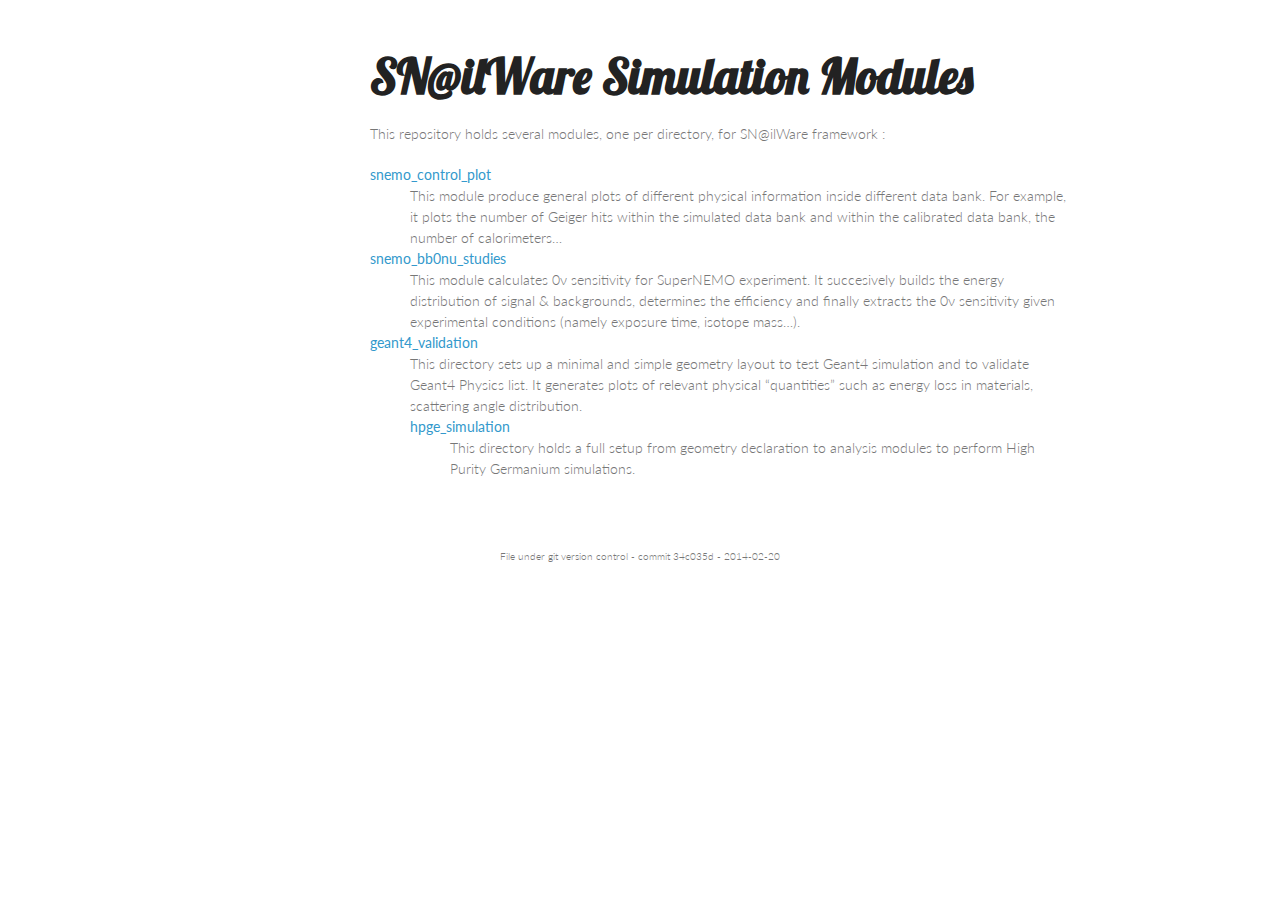
==== index.html @ 5d21d54e "adding html doc" ====
<?xml version="1.0" encoding="utf-8"?>
<!DOCTYPE html PUBLIC "-//W3C//DTD XHTML 1.0 Strict//EN"
"http://www.w3.org/TR/xhtml1/DTD/xhtml1-strict.dtd">
<html xmlns="http://www.w3.org/1999/xhtml" lang="en" xml:lang="en">
<head>
<title>SN@ilWare Simulation Modules</title>
<meta  http-equiv="Content-Type" content="text/html;charset=utf-8" />
<meta  name="generator" content="Org-mode" />
<meta  name="author" content="Xavier Garrido" />
<link rel="stylesheet" href="css/styles.css">
               <link rel="stylesheet" href="css/org-pygments.css">
<script type="text/javascript">
/*
@licstart  The following is the entire license notice for the
JavaScript code in this tag.

Copyright (C) 2012-2013 Free Software Foundation, Inc.

The JavaScript code in this tag is free software: you can
redistribute it and/or modify it under the terms of the GNU
General Public License (GNU GPL) as published by the Free Software
Foundation, either version 3 of the License, or (at your option)
any later version.  The code is distributed WITHOUT ANY WARRANTY;
without even the implied warranty of MERCHANTABILITY or FITNESS
FOR A PARTICULAR PURPOSE.  See the GNU GPL for more details.

As additional permission under GNU GPL version 3 section 7, you
may distribute non-source (e.g., minimized or compacted) forms of
that code without the copy of the GNU GPL normally required by
section 4, provided you include this license notice and a URL
through which recipients can access the Corresponding Source.


@licend  The above is the entire license notice
for the JavaScript code in this tag.
*/
<!--/*--><![CDATA[/*><!--*/
 function CodeHighlightOn(elem, id)
 {
   var target = document.getElementById(id);
   if(null != target) {
     elem.cacheClassElem = elem.className;
     elem.cacheClassTarget = target.className;
     target.className = "code-highlighted";
     elem.className   = "code-highlighted";
   }
 }
 function CodeHighlightOff(elem, id)
 {
   var target = document.getElementById(id);
   if(elem.cacheClassElem)
     elem.className = elem.cacheClassElem;
   if(elem.cacheClassTarget)
     target.className = elem.cacheClassTarget;
 }
/*]]>*///-->
</script>
</head>
<body>
<div id="content">
<h1 class="title">SN@ilWare Simulation Modules</h1>
<p>
This repository holds several modules, one per directory, for SN@ilWare
framework :
</p>

<dl class="org-dl">
<dt> <a href="./snemo_control_plot/README.html">snemo_control_plot</a> </dt><dd>This module produce general plots of different
physical information inside different data bank. For example, it plots the
number of Geiger hits within the simulated data bank and within the
calibrated data bank, the number of calorimeters&#x2026;
</dd>
<dt> <a href="./snemo_bb0nu_studies/README.html">snemo_bb0nu_studies</a> </dt><dd>This module calculates 0&nu; sensitivity for SuperNEMO
experiment. It succesively builds the energy distribution of signal &amp;
backgrounds, determines the efficiency and finally extracts the 0&nu;
sensitivity given experimental conditions (namely exposure time, isotope
mass&#x2026;).
</dd>
<dt> <a href="./geant4_validation/README.html">geant4_validation</a> </dt><dd>This directory sets up a minimal and simple geometry
layout to test Geant4 simulation and to validate Geant4 Physics list. It
generates plots of relevant physical &ldquo;quantities&rdquo; such as energy loss in
materials, scattering angle distribution.
<dl class="org-dl">
<dt> <a href="./hpge_simulation/README.html">hpge_simulation</a> </dt><dd>This directory holds a full setup from geometry declaration
to analysis modules to perform High Purity Germanium simulations.
</dd>
</dl>
</dd>
</dl>
</div>
<div id="postamble" class="status">
File under git version control - commit 34c035d - 2014-02-20
</div>
</body>
</html>
---- css/styles.css ----
@import url(https://fonts.googleapis.com/css?family=Lato:300italic,700italic,300,700);
@import url(https://fonts.googleapis.com/css?family=Inconsolata);
@import url(https://fonts.googleapis.com/css?family=Lobster);

body {
    width:860px;
    margin:0 auto;
    padding:50px;
    font:14px/1.5 Lato, "Helvetica Neue", Helvetica, Arial, sans-serif;
    color:#777;
    font-weight:300;
}

h1, h2, h3, h4, h5, h6 {
    color:#222;
    margin:0 0 20px;
}

h1, h2, h3 {
    line-height:1.1;
}

h1 {
    font-family:Lobster;
    font-size: 48px;
}

h2 {
    color:#393939;
}

h3, h4, h5, h6 {
    color:#494949;
}

h4, h5, h6 {
    font-style: italic;
}

a {
    color:#39c;
    font-weight:400;
    text-decoration:none;
}

a:hover {
    color:#069;
}

a small {
    font-size:11px;
    color:#777;
    margin-top:-0.6em;
    display:block;
}

a:hover small {
    color:#777;
}

p, ul, ol, table, pre, dl {
    margin:0 0 20px;
}

blockquote {
    border-left:1px solid #e5e5e5;
    margin:0;
    padding:0 0 0 20px;
    font-style:italic;
}

code, pre {
    font-family:Inconsolata, Monaco, Bitstream Vera Sans Mono, Lucida Console, Terminal;
    color:#777;
    font-size:12px;
}

pre {
    padding:8px 15px;
    background: #f8f8f8;
    border-radius:5px;
    border:1px solid #e5e5e5;
    overflow-x: auto;
}

table {
    width:80%;
    border-collapse:collapse;
    margin-left:auto;
    margin-right:auto;
}

th, td {
    text-align:left;
    padding:5px 10px;
    border-bottom:1px solid #e5e5e5;
}

dt {
    color:#444;
    font-weight:700;
}

th {
    color:#444;
}

img {
    max-width:100%;
}

#content {
    width:700px;
    float:right;
    padding-bottom:50px;
/* border:1px solid #e5e5e5; */
/* border-width:1px 0; */
/* padding:20px 0; */
/* margin:0 0 20px; */
}

strong {
    color:#222;
    font-weight:700;
}
small {
    font-size:11px;
}

hr {
    border:0;
    background:#e5e5e5;
    height:1px;
    margin:0 0 20px;
}

.footpara {
    display: inline;
}

.scrollbar-container {
    position: absolute;
    top: 0; bottom: 0; left: 0; right: 0;
    margin: 20px;

    border: 4px solid rgba(0, 0, 0, 0.2);
    overflow: auto;
    background-color: whiteSmoke;
}
.scrollbar-container .inner {
    height: 2011px;
    width: 1985px;
    padding: 1em;
    background-color: white;
    font-family: sans-serif;
}
::-webkit-scrollbar {
    background: transparent;
}
::-webkit-scrollbar-thumb {
    background-color: rgba(0, 0, 0, 0.2);
    border: solid whiteSmoke 4px;
    border-radius:15px;
}
::-webkit-scrollbar-thumb:hover {
    background-color: rgba(0, 0, 0, 0.3);
}

header {
    width:270px;
    float:left;
    position:fixed;
}

header ul {
    list-style:none;
    height:40px;

    padding:0;

    background: #eee;
    background: -moz-linear-gradient(top, #f8f8f8 0%, #dddddd 100%);
    background: -webkit-gradient(linear, left top, left bottom, color-stop(0%,#f8f8f8), color-stop(100%,#dddddd));
    background: -webkit-linear-gradient(top, #f8f8f8 0%,#dddddd 100%);
    background: -o-linear-gradient(top, #f8f8f8 0%,#dddddd 100%);
    background: -ms-linear-gradient(top, #f8f8f8 0%,#dddddd 100%);
    background: linear-gradient(top, #f8f8f8 0%,#dddddd 100%);

    border-radius:5px;
    border:1px solid #d2d2d2;
    box-shadow:inset #fff 0 1px 0, inset rgba(0,0,0,0.03) 0 -1px 0;
    width:270px;
}

header li {
    width:89px;
    float:left;
    border-right:1px solid #d2d2d2;
    height:40px;
}

header li:first-child a {
    border-radius:5px 0 0 5px;
}

header li:last-child a {
    border-radius:0 5px 5px 0;
}

header ul a {
    line-height:1;
    font-size:11px;
    color:#999;
    display:block;
    text-align:center;
    padding-top:6px;
    height:34px;
}

header ul a:hover {
    color:#999;
    background: -moz-linear-gradient(top, #fff 0%, #ddd 100%);
    background: -webkit-gradient(linear, left top, left bottom, color-stop(0%,#fff), color-stop(100%,#ddd));
    background: -webkit-linear-gradient(top, #fff 0%,#ddd 100%);
    background: -o-linear-gradient(top, #fff 0%,#ddd 100%);
    background: -ms-linear-gradient(top, #fff 0%,#ddd 100%);
    background: linear-gradient(top, #fff 0%,#ddd 100%);
}

header ul a:active {
    -webkit-box-shadow: inset 0px 2px 2px 0px #ddd;
    -moz-box-shadow: inset 0px 2px 2px 0px #ddd;
    box-shadow: inset 0px 2px 2px 0px #ddd;
}

header ul li + li {
    width:88px;
    border-left:1px solid #fff;
}

header ul li + li + li {
    border-right:none;
    width:89px;
}

header ul a strong {
    font-size:14px;
    display:block;
    color:#222;
}

footer {
    width:270px;
    float:left;
    position:fixed;
    bottom:50px;
}

#preamble {
    /* font-size:1.1em; */
    text-transform:uppercase;
    float:left;
    margin-left:-6em;
    width:15em;
    text-align:right;
    position:fixed;
}

#preamble a {
    display:block;
    padding:0.2em 1em;
    color:#39c;
}

#preamble a:hover {
    background-color:#39c;
    text-decoration:none;
    color:#f9f9f9;
    -webkit-transition:color .2s linear;
}

#postamble {
    clear: both;
    text-align: center;
    font-size:10px;
}

@media print, screen and (max-width: 960px) {

    body {
        width:auto;
        margin:0;
    }

    header, content, footer {
        float:none;
        position:static;
        width:auto;
    }

    header {
        padding-right:320px;
    }

    header a small {
        display:inline;
    }

    header ul {
        position:absolute;
        right:50px;
        top:52px;
    }
}

@media print, screen and (max-width: 720px) {
    body {
        word-wrap:break-word;
    }

    header {
        padding:0;
    }

    header ul, header p.view {
        position:static;
    }

    pre, code {
        word-wrap:normal;
    }
}

@media print, screen and (max-width: 480px) {
    body {
        padding:15px;
    }

    header ul {
        display:none;
    }
}

@media print {
    body {
        padding:0.4in;
        font-size:12pt;
        color:#444;
    }
}
---- css/org-pygments.css ----
.org-string,
.org-type {
    color: #DEB542;
}

.org-builtin,
.org-variable-name,
.org-constant,
.org-function-name {
    color: #69B7F0;
}

.org-comment,
.org-comment-delimiter,
.org-doc {
    color: #93a1a1;
}

.org-keyword {
    color: #D33682;
}

pre {
    color: #777777;
}
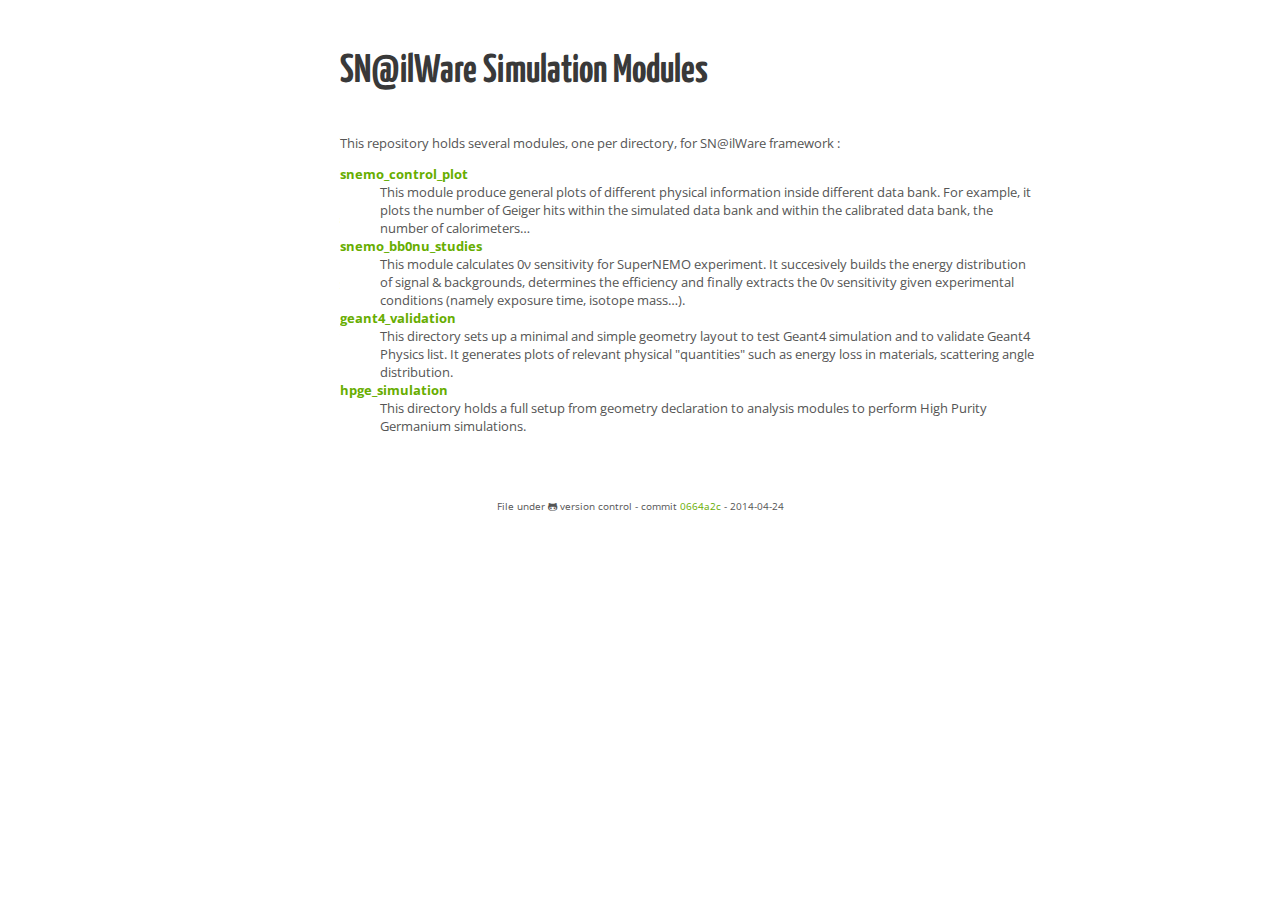
==== commit 84bf1a2b: "update doc" ====
--- a/index.html
+++ b/index.html
@@ -7,8 +7,9 @@
 <meta  http-equiv="Content-Type" content="text/html;charset=utf-8" />
 <meta  name="generator" content="Org-mode" />
 <meta  name="author" content="Xavier Garrido" />
-<link rel="stylesheet" href="css/styles.css">
-               <link rel="stylesheet" href="css/org-pygments.css">
+<link rel="stylesheet" href="css/styles.css" />
+               <link rel="stylesheet" href="css/org-pygments.css" />
+               <link rel="stylesheet" href="//netdna.bootstrapcdn.com/font-awesome/4.0.3/css/font-awesome.css" />
 <script type="text/javascript">
 /*
 @licstart  The following is the entire license notice for the
@@ -54,9 +55,28 @@
      target.className = elem.cacheClassTarget;
  }
 /*]]>*///-->
-</script>
+</script><script type="text/javascript">
+  function displayTOC() {
+      var first = document.getElementById("text-table-of-contents").innerHTML;
+      if (first != "") {
+          var maincontent = '<a class="button"><i class="fa fa-list"></i></a>'
+          maincontent += "<div>" + first + "</div>";
+          document.getElementById("toc").innerHTML = maincontent;
+      } else {
+          document.getElementById("toc").style.display = "none";
+      }
+     }
+  function randomLinkColor() {
+      var colors = ['#ff0000', '#00ff00', '#0000ff'];
+      var random_color = colors[Math.floor(Math.random() * colors.length)];
+      var elements = document.querySelectorAll('a');
+      [].slice.call(elements).forEach(function(elem) {
+          //elem.style.color = random_color;
+      });
+  }
+  </script>
 </head>
-<body>
+<body onload="displayTOC();randomLinkColor();"><div id="toc"></div>
 <div id="content">
 <h1 class="title">SN@ilWare Simulation Modules</h1>
 <p>
@@ -65,31 +85,29 @@
 </p>
 
 <dl class="org-dl">
-<dt> <a href="./snemo_control_plot/README.html">snemo_control_plot</a> </dt><dd>This module produce general plots of different
+<dt><a href="./snemo_control_plot/README.html">snemo_control_plot</a></dt><dd>This module produce general plots of different
 physical information inside different data bank. For example, it plots the
 number of Geiger hits within the simulated data bank and within the
 calibrated data bank, the number of calorimeters&#x2026;
 </dd>
-<dt> <a href="./snemo_bb0nu_studies/README.html">snemo_bb0nu_studies</a> </dt><dd>This module calculates 0&nu; sensitivity for SuperNEMO
+<dt><a href="./snemo_bb0nu_studies/README.html">snemo_bb0nu_studies</a></dt><dd>This module calculates 0&nu; sensitivity for SuperNEMO
 experiment. It succesively builds the energy distribution of signal &amp;
 backgrounds, determines the efficiency and finally extracts the 0&nu;
 sensitivity given experimental conditions (namely exposure time, isotope
 mass&#x2026;).
 </dd>
-<dt> <a href="./geant4_validation/README.html">geant4_validation</a> </dt><dd>This directory sets up a minimal and simple geometry
+<dt><a href="./geant4_validation/README.html">geant4_validation</a></dt><dd>This directory sets up a minimal and simple geometry
 layout to test Geant4 simulation and to validate Geant4 Physics list. It
-generates plots of relevant physical &ldquo;quantities&rdquo; such as energy loss in
+generates plots of relevant physical "quantities" such as energy loss in
 materials, scattering angle distribution.
-<dl class="org-dl">
-<dt> <a href="./hpge_simulation/README.html">hpge_simulation</a> </dt><dd>This directory holds a full setup from geometry declaration
+</dd>
+<dt><a href="./hpge_simulation/README.html">hpge_simulation</a></dt><dd>This directory holds a full setup from geometry declaration
 to analysis modules to perform High Purity Germanium simulations.
-</dd>
-</dl>
 </dd>
 </dl>
 </div>
 <div id="postamble" class="status">
-File under git version control - commit 34c035d - 2014-02-20
+File under <i class="fa fa-github-alt"></i> version control - commit <a href="https://github.com/xgarrido/snemo_simulation_modules/commit/0664a2cf6c3b200a3f8b9e69af22d4b1447a388f">0664a2c</a> - 2014-04-24
 </div>
 </body>
 </html>
--- a/css/styles.css
+++ b/css/styles.css
@@ -1,18 +1,21 @@
 @import url(https://fonts.googleapis.com/css?family=Lato:300italic,700italic,300,700);
+@import url(https://fonts.googleapis.com/css?family=Open+Sans);
+@import url(http://fonts.googleapis.com/css?family=Yanone+Kaffeesatz:400,700);
 @import url(https://fonts.googleapis.com/css?family=Inconsolata);
-@import url(https://fonts.googleapis.com/css?family=Lobster);
 
 body {
-    width:860px;
-    margin:0 auto;
-    padding:50px;
-    font:14px/1.5 Lato, "Helvetica Neue", Helvetica, Arial, sans-serif;
-    color:#777;
-    font-weight:300;
+    width: 800px;
+    margin: 0 auto;
+    padding: 50px;
+    color: #555555;
+    font-family: 'Open Sans';
+    font-size: 10pt;
+    /*font: 14px/1.5 Lato, sans-serif;
+    font-weight: 300;*/
 }
 
 h1, h2, h3, h4, h5, h6 {
-    color:#222;
+    font-family: "Yanone Kaffeesatz", sans-serif;
     margin:0 0 20px;
 }
 
@@ -21,45 +24,49 @@
 }
 
 h1 {
-    font-family:Lobster;
-    font-size: 48px;
+    color:#393939;
+    margin: 0 0 40px;
+    padding: 0;
+    font-size: 300%;
 }
 
 h2 {
-    color:#393939;
-}
-
-h3, h4, h5, h6 {
     color:#494949;
+    font-size: 200%;
+}
+
+h3 {
+    color:#555555;
+    font-size: 175%;
 }
 
 h4, h5, h6 {
-    font-style: italic;
+    color:#777777;
+    font-size: 150%;
 }
 
 a {
-    color:#39c;
-    font-weight:400;
+    color: #67ad00;
     text-decoration:none;
 }
 
 a:hover {
-    color:#069;
+    opacity:0.75;
 }
 
 a small {
     font-size:11px;
-    color:#777;
+    color:#777777;
     margin-top:-0.6em;
     display:block;
 }
 
 a:hover small {
-    color:#777;
+    opacity:0.75;
 }
 
 p, ul, ol, table, pre, dl {
-    margin:0 0 20px;
+    /*margin:0 0 20px;*/
 }
 
 blockquote {
@@ -70,9 +77,25 @@
 }
 
 code, pre {
-    font-family:Inconsolata, Monaco, Bitstream Vera Sans Mono, Lucida Console, Terminal;
-    color:#777;
+    font-family:Inconsolata;
+    color:#777777;
     font-size:12px;
+}
+
+code {
+    display:inline-block;
+    white-space:no-wrap;
+    background:#fff;
+    font-size:.8em;
+    line-height:1.5em;
+    border:1px solid #e5e5e5;
+    -webkit-border-radius:0.4em;
+    -moz-border-radius:0.4em;
+    -ms-border-radius:0.4em;
+    -o-border-radius:0.4em;
+    border-radius:0.4em;
+    padding:0 .3em;
+    margin:-1px 0
 }
 
 pre {
@@ -88,6 +111,11 @@
     border-collapse:collapse;
     margin-left:auto;
     margin-right:auto;
+    margin-top: 20px;
+}
+
+.table-number {
+    font-weight:700;
 }
 
 th, td {
@@ -97,16 +125,134 @@
 }
 
 dt {
-    color:#444;
+    color:#444444;
     font-weight:700;
 }
 
 th {
-    color:#444;
+    color:#444444;
 }
 
 img {
     max-width:100%;
+}
+
+img.hidden {
+    display: none;
+}
+
+.figure {
+    text-align: center;
+}
+
+.figure-number {
+    font-weight:700;
+}
+
+#table-of-contents {
+    margin-bottom: 40px;
+}
+
+#toc {
+    position: fixed;
+    top: 10px;
+    right: 20px;
+}
+
+#toc .button {
+    padding-right: 5px;
+    position: fixed;
+    right: inherit;
+    cursor: pointer;
+    font-size: 20px;
+}
+
+#toc div {
+    height: 0;
+    width: 0;
+    margin-top: 35px;
+    font-size: 11px;
+}
+
+#toc:hover div {
+    width: 250px;
+    height: auto;
+    padding-right: 1.5em;
+    background: #FFFFFF;
+    /*opacity: .85;*/
+    box-shadow: 0 1px 2px rgba(0,0,0,0.3);
+    border-radius:4px;
+    overflow: hidden;
+}
+
+#toc ul {
+    color: #67ad00;
+}
+
+#toc:hover:before {
+    content: "";
+    position:absolute;
+    top:19px;
+    right:10px;
+    width:0;height:0;
+    border-color: transparent transparent rgba(0,0,0,0.03) transparent;
+    border-width:8px;
+    border-style:solid;
+}
+
+#toc:hover:after {
+    content: "";
+    position:absolute;
+    top:20px;
+    right:10px;
+    width:0;height:0;
+    border-color: transparent transparent #ffffff transparent;
+    border-width:8px;
+    border-style:solid;
+}
+
+#spinner {
+    position: fixed;
+    bottom: 10px;
+    left: 20px;
+}
+
+#spinner > div {
+    width: 8px;
+    height: 8px;
+    background-color: #555555;
+    border-radius: 100%;
+    display: inline-block;
+    -webkit-animation: bouncedelay 1.4s infinite ease-in-out;
+    animation: bouncedelay 1.4s infinite ease-in-out;
+    /* Prevent first frame from flickering when animation starts */
+    -webkit-animation-fill-mode: both;
+    animation-fill-mode: both;
+}
+
+#spinner #bounce1 {
+    -webkit-animation-delay: -0.32s;
+    animation-delay: -0.32s;
+}
+
+#spinner #bounce2 {
+    -webkit-animation-delay: -0.16s;
+    animation-delay: -0.16s;
+}
+
+@-webkit-keyframes bouncedelay {
+    0%, 80%, 100% { -webkit-transform: scale(0.0) }
+    40% { -webkit-transform: scale(1.0) }
+}
+
+@keyframes bouncedelay {
+    0%, 80%, 100% {
+        transform: scale(0.0);
+        -webkit-transform: scale(0.0);
+    } 40% {
+        transform: scale(1.0);
+        -webkit-transform: scale(1.0);
+    }
 }
 
 #content {
@@ -123,6 +269,7 @@
     color:#222;
     font-weight:700;
 }
+
 small {
     font-size:11px;
 }
@@ -348,3 +495,9 @@
         color:#444;
     }
 }
+.footdef{
+font-size: 10px;
+right: 0;
+position: absolute;
+width:180px;
+}
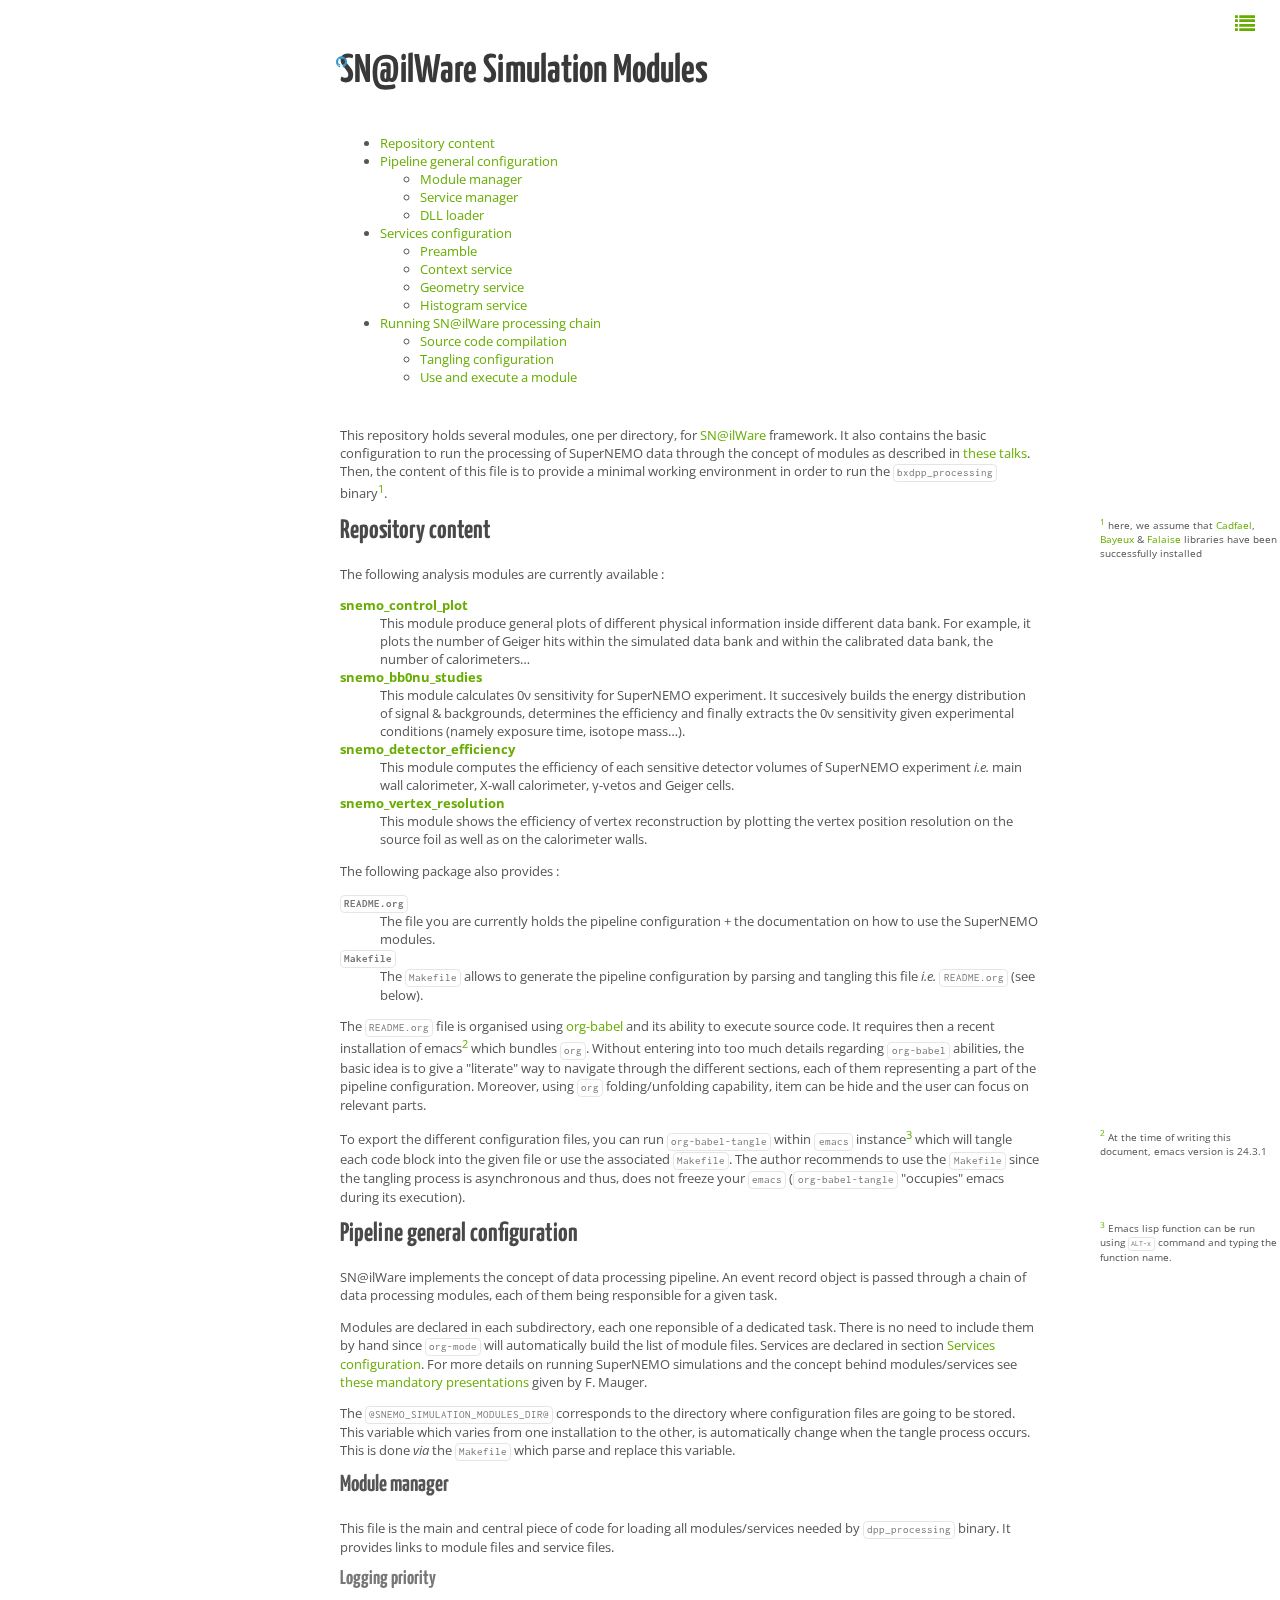
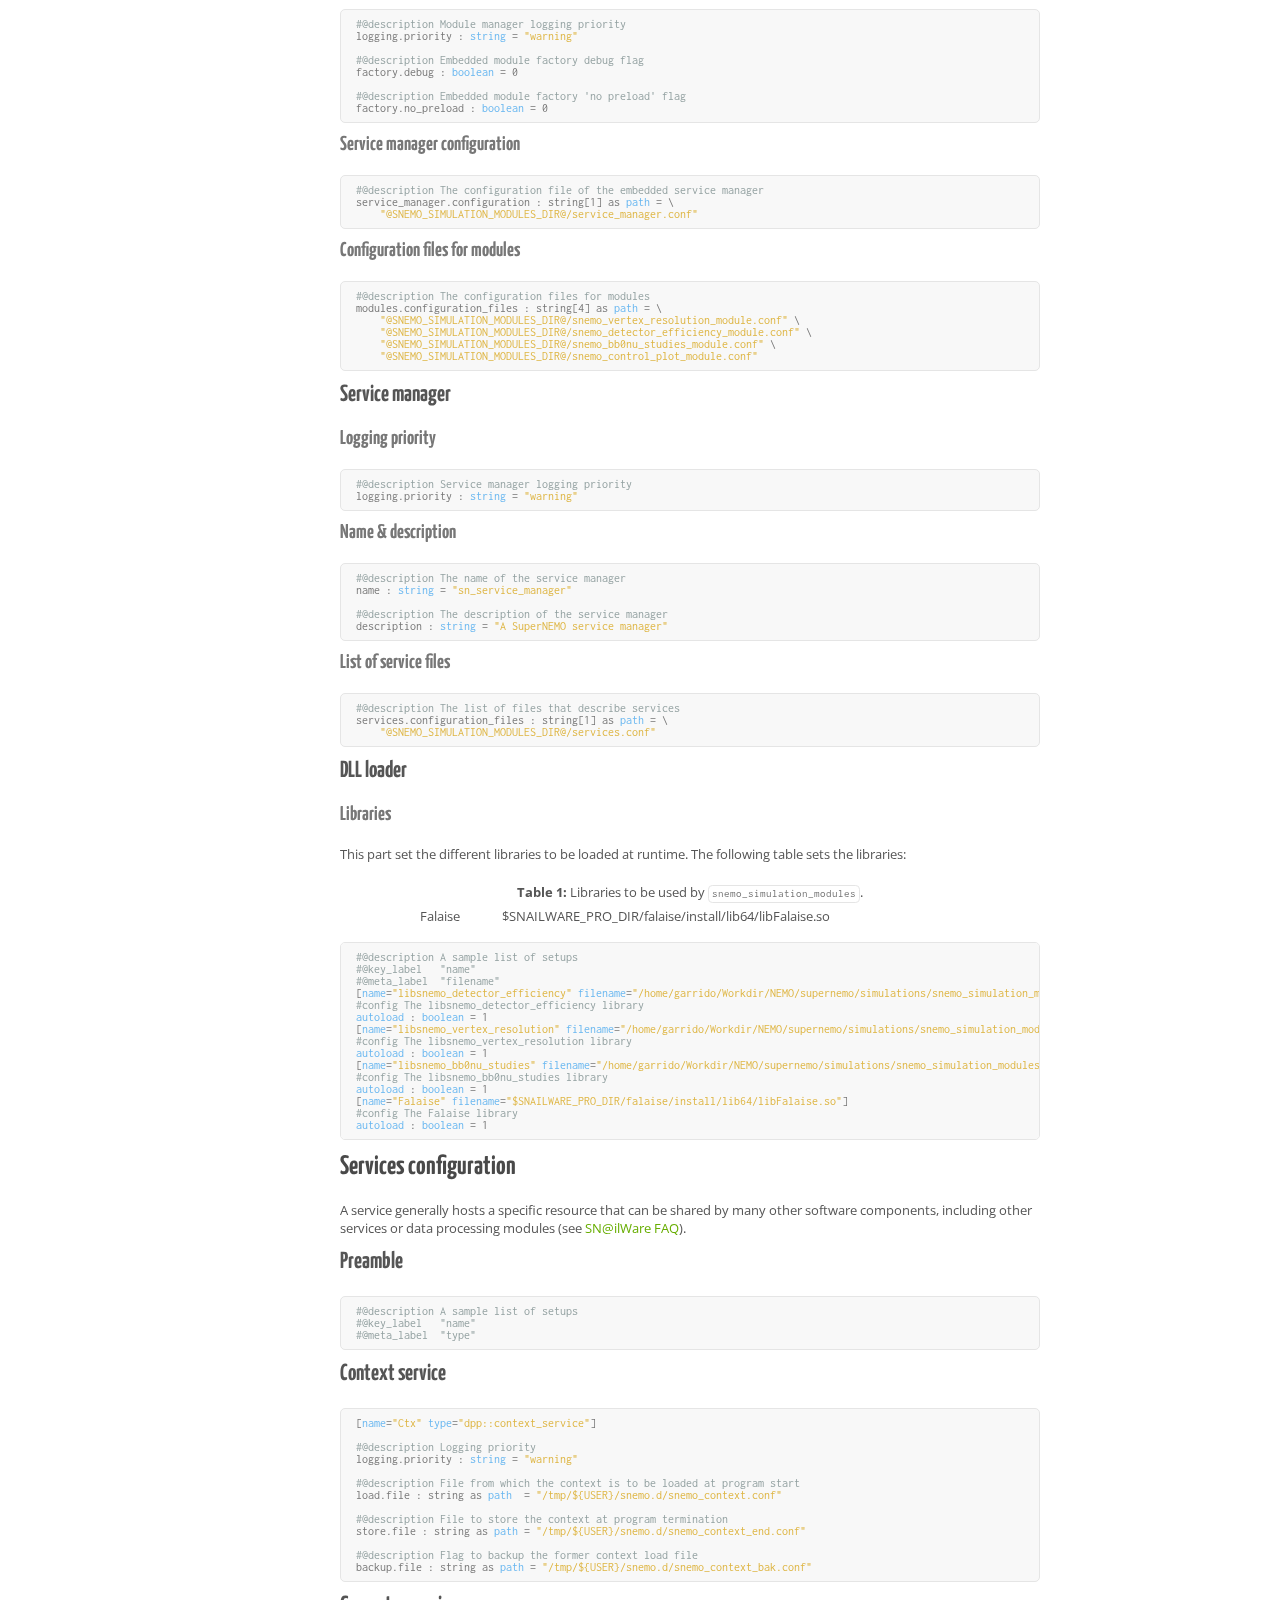
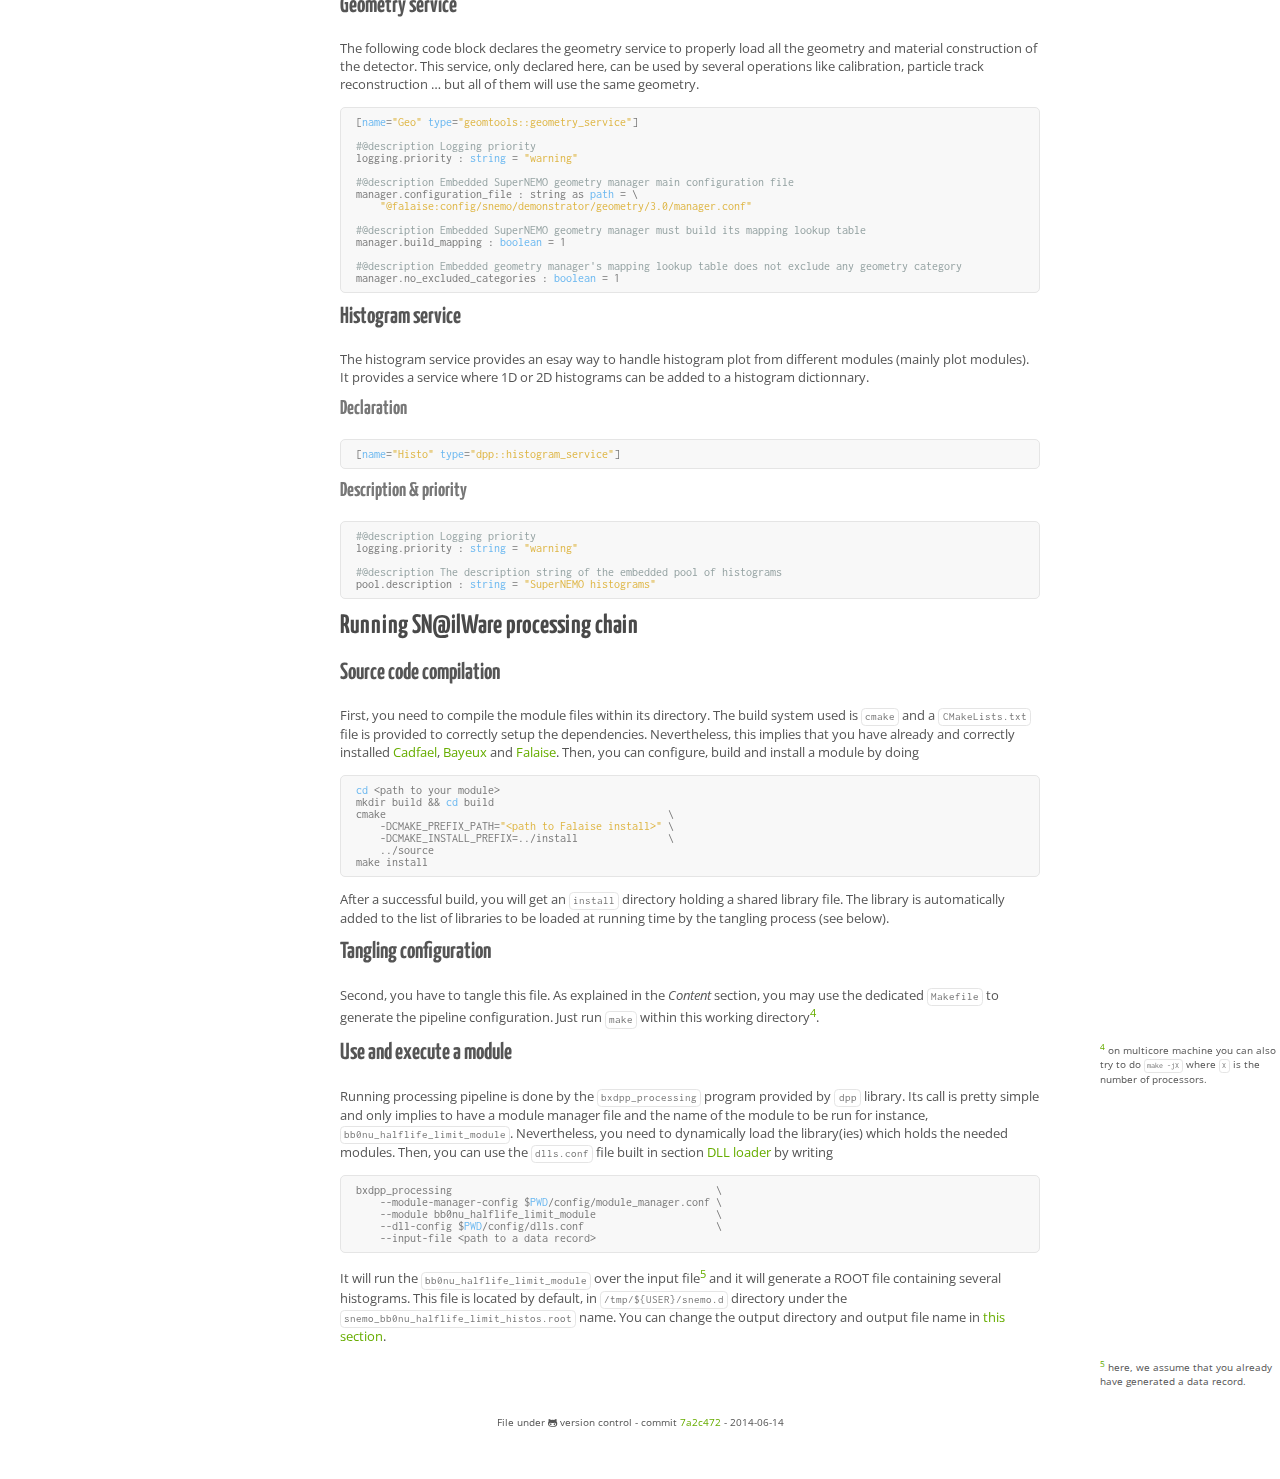
==== commit 12ac4674: "update doc" ====
--- a/index.html
+++ b/index.html
@@ -9,7 +9,7 @@
 <meta  name="author" content="Xavier Garrido" />
 <link rel="stylesheet" href="css/styles.css" />
                <link rel="stylesheet" href="css/org-pygments.css" />
-               <link rel="stylesheet" href="//netdna.bootstrapcdn.com/font-awesome/4.0.3/css/font-awesome.css" />
+               <link rel="stylesheet" href="//netdna.bootstrapcdn.com/font-awesome/4.1.0/css/font-awesome.min.css" />
 <script type="text/javascript">
 /*
 @licstart  The following is the entire license notice for the
@@ -56,32 +56,77 @@
  }
 /*]]>*///-->
 </script><script type="text/javascript">
-  function displayTOC() {
-      var first = document.getElementById("text-table-of-contents").innerHTML;
-      if (first != "") {
-          var maincontent = '<a class="button"><i class="fa fa-list"></i></a>'
-          maincontent += "<div>" + first + "</div>";
-          document.getElementById("toc").innerHTML = maincontent;
-      } else {
-          document.getElementById("toc").style.display = "none";
-      }
-     }
   function randomLinkColor() {
-      var colors = ['#ff0000', '#00ff00', '#0000ff'];
+      var colors = ['#f1c40f','#e74c3c','#3399cc','#e67e22','#67ad00','#8e44ad','#1abc9c','#003399'];
       var random_color = colors[Math.floor(Math.random() * colors.length)];
       var elements = document.querySelectorAll('a');
       [].slice.call(elements).forEach(function(elem) {
           //elem.style.color = random_color;
       });
   }
+  function displayTOC() {
+      var ttoc = document.getElementById("text-table-of-contents");
+      if (ttoc) {
+          var maincontent = '<a class="button"><i class="fa fa-list"></i></a>'
+          maincontent += "<div>" + ttoc.innerHTML + "</div>";
+          document.getElementById("toc").innerHTML = maincontent;
+      } else {
+          document.getElementById("toc").style.display = "none";
+          document.getElementById("preamble").style.top = "10px";
+      }
+     }
   </script>
 </head>
-<body onload="displayTOC();randomLinkColor();"><div id="toc"></div>
+<body onload="randomLinkColor();displayTOC();"><div id="toc"></div>
+<div id="preamble" class="status">
+ <a href="https://github.com/xgarrido/snemo_simulation_modules"><i class="fa fa-github"></i></a><br/> 
+</div>
 <div id="content">
 <h1 class="title">SN@ilWare Simulation Modules</h1>
-<p>
-This repository holds several modules, one per directory, for SN@ilWare
-framework :
+<div id="table-of-contents">
+<h2></h2>
+<div id="text-table-of-contents">
+<ul>
+<li><a href="#sec-1">Repository content</a></li>
+<li><a href="#sec-2">Pipeline general configuration</a>
+<ul>
+<li><a href="#sec-2-1">Module manager</a></li>
+<li><a href="#sec-2-2">Service manager</a></li>
+<li><a href="#sec-2-3">DLL loader</a></li>
+</ul>
+</li>
+<li><a href="#sec-3">Services configuration</a>
+<ul>
+<li><a href="#sec-3-1">Preamble</a></li>
+<li><a href="#sec-3-2">Context service</a></li>
+<li><a href="#sec-3-3">Geometry service</a></li>
+<li><a href="#sec-3-4">Histogram service</a></li>
+</ul>
+</li>
+<li><a href="#sec-4">Running SN@ilWare processing chain</a>
+<ul>
+<li><a href="#sec-4-1">Source code compilation</a></li>
+<li><a href="#sec-4-2">Tangling configuration</a></li>
+<li><a href="#sec-4-3">Use and execute a module</a></li>
+</ul>
+</li>
+</ul>
+</div>
+</div>
+<p>
+This repository holds several modules, one per directory, for <a href="https://nemo.lpc-caen.in2p3.fr/wiki/Software/Falaise">SN@ilWare</a>
+framework. It also contains the basic configuration to run the processing of
+SuperNEMO data through the concept of modules as described in <a href="http://nile.hep.utexas.edu/cgi-bin/DocDB/ut-nemo/private/ShowDocument?docid=1889">these talks</a>. Then,
+the content of this file is to provide a minimal working environment in order to
+run the <code>bxdpp_processing</code> binary<sup><a id="fnr.1" class="footref" href="#fn.1">1</a></sup>.
+ <div class="footdef"><sup><a id="fn.1" class="footnum" href="#fnr.1">1</a></sup> <p class="footpara"> here, we assume that <a href="https://nemo.lpc-caen.in2p3.fr/wiki/Software/Cadfael">Cadfael</a>, <a href="https://nemo.lpc-caen.in2p3.fr/wiki/Software/Bayeux">Bayeux</a> &amp; <a href="https://nemo.lpc-caen.in2p3.fr/wiki/Software/Falaise">Falaise</a> libraries have been successfully installed </p><br/></div>
+</p>
+
+<div id="outline-container-sec-1" class="outline-2">
+<h2 id="sec-1">Repository content</h2>
+<div class="outline-text-2" id="text-1">
+<p>
+The following analysis modules are currently available :
 </p>
 
 <dl class="org-dl">
@@ -96,18 +141,433 @@
 sensitivity given experimental conditions (namely exposure time, isotope
 mass&#x2026;).
 </dd>
-<dt><a href="./geant4_validation/README.html">geant4_validation</a></dt><dd>This directory sets up a minimal and simple geometry
-layout to test Geant4 simulation and to validate Geant4 Physics list. It
-generates plots of relevant physical "quantities" such as energy loss in
-materials, scattering angle distribution.
+<dt><a href="./snemo_detector_efficiency/README.html">snemo_detector_efficiency</a></dt><dd>This module computes the efficiency of each
+sensitive detector volumes of SuperNEMO experiment <i>i.e.</i> main wall
+calorimeter, X-wall calorimeter, &gamma;-vetos and Geiger cells.
 </dd>
-<dt><a href="./hpge_simulation/README.html">hpge_simulation</a></dt><dd>This directory holds a full setup from geometry declaration
-to analysis modules to perform High Purity Germanium simulations.
+<dt><a href="./snemo_vertex_resolution/README.html">snemo_vertex_resolution</a></dt><dd>This module shows the efficiency of vertex
+reconstruction by plotting the vertex position resolution on the source
+foil as well as on the calorimeter walls.
 </dd>
 </dl>
-</div>
+
+<p>
+The following package also provides :
+</p>
+
+<dl class="org-dl">
+<dt><code>README.org</code></dt><dd>The file you are currently holds the pipeline configuration +
+the documentation on how to use the SuperNEMO modules.
+</dd>
+<dt><code>Makefile</code></dt><dd>The <code>Makefile</code> allows to generate the pipeline configuration by
+parsing and tangling this file <i>i.e.</i> <code>README.org</code> (see below).
+</dd>
+</dl>
+
+<p>
+The <code>README.org</code> file is organised using <a href="http://orgmode.org/worg/org-contrib/babel/index.html">org-babel</a> and its ability to execute
+source code. It requires then a recent installation of emacs<sup><a id="fnr.2" class="footref" href="#fn.2">2</a></sup> which bundles
+<code>org</code>. Without entering into too much details regarding <code>org-babel</code> abilities,
+the basic idea is to give a "literate" way to navigate through the different
+sections, each of them representing a part of the pipeline
+configuration. Moreover, using <code>org</code> folding/unfolding capability, item can be
+hide and the user can focus on relevant parts.
+ <div class="footdef"><sup><a id="fn.2" class="footnum" href="#fnr.2">2</a></sup> <p class="footpara"> At the time of writing this document, emacs version is 24.3.1 </p><br/></div>
+</p>
+
+<p>
+To export the different configuration files, you can run <code>org-babel-tangle</code>
+within <code>emacs</code> instance<sup><a id="fnr.3" class="footref" href="#fn.3">3</a></sup> which will tangle each code block into the given
+file or use the associated <code>Makefile</code>. The author recommends to use the
+<code>Makefile</code> since the tangling process is asynchronous and thus, does not freeze
+your <code>emacs</code> (<code>org-babel-tangle</code> "occupies" emacs during its execution).
+ <div class="footdef"><sup><a id="fn.3" class="footnum" href="#fnr.3">3</a></sup> <p class="footpara"> Emacs lisp function can be run using <code>ALT-x</code> command and typing the function name. </p><br/></div>
+</p>
+</div>
+</div>
+
+<div id="outline-container-sec-2" class="outline-2">
+<h2 id="sec-2">Pipeline general configuration</h2>
+<div class="outline-text-2" id="text-2">
+<p>
+SN@ilWare implements the concept of data processing pipeline. An event record
+object is passed through a chain of data processing modules, each of them being
+responsible for a given task.
+</p>
+
+<p>
+Modules are declared in each subdirectory, each one reponsible of a dedicated
+task. There is no need to include them by hand since <code>org-mode</code> will
+automatically build the list of module files. Services are declared in section
+<a href="#sec-3">Services configuration</a>. For more details on running SuperNEMO simulations and
+the concept behind modules/services see <a href="http://nile.hep.utexas.edu/cgi-bin/DocDB/ut-nemo/private/ShowDocument?docid=1889">these mandatory presentations</a> given by
+F. Mauger.
+</p>
+
+<p>
+The <code>@SNEMO_SIMULATION_MODULES_DIR@</code> corresponds to the directory where
+configuration files are going to be stored. This variable which varies from one
+installation to the other, is automatically change when the tangle process
+occurs. This is done <i>via</i> the <code>Makefile</code> which parse and replace this variable.
+</p>
+</div>
+
+<div id="outline-container-sec-2-1" class="outline-3">
+<h3 id="sec-2-1">Module manager</h3>
+<div class="outline-text-3" id="text-2-1">
+<p>
+This file is the main and central piece of code for loading all modules/services
+needed by <code>dpp_processing</code> binary. It provides links to module files and
+service files.
+</p>
+</div>
+<div id="outline-container-sec-2-1-1" class="outline-4">
+<h4 id="sec-2-1-1">Logging priority</h4>
+<div class="outline-text-4" id="text-2-1-1">
+<div class="org-src-container">
+
+<pre class="src src-sh"><span class="org-comment-delimiter">#</span><span class="org-comment">@description Module manager logging priority</span>
+logging.priority : <span class="org-variable-name">string</span> = <span class="org-string">"warning"</span>
+
+<span class="org-comment-delimiter">#</span><span class="org-comment">@description Embedded module factory debug flag</span>
+factory.debug : <span class="org-variable-name">boolean</span> = 0
+
+<span class="org-comment-delimiter">#</span><span class="org-comment">@description Embedded module factory 'no preload' flag</span>
+factory.no_preload : <span class="org-variable-name">boolean</span> = 0
+</pre>
+</div>
+</div>
+</div>
+
+<div id="outline-container-sec-2-1-2" class="outline-4">
+<h4 id="sec-2-1-2">Service manager configuration</h4>
+<div class="outline-text-4" id="text-2-1-2">
+<div class="org-src-container">
+
+<pre class="src src-sh"><span class="org-comment-delimiter">#</span><span class="org-comment">@description The configuration file of the embedded service manager</span>
+service_manager.configuration : string[1] as <span class="org-variable-name">path</span> = <span class="org-sh-escaped-newline">\</span>
+    <span class="org-string">"@SNEMO_SIMULATION_MODULES_DIR@/service_manager.conf"</span>
+</pre>
+</div>
+</div>
+</div>
+
+<div id="outline-container-sec-2-1-3" class="outline-4">
+<h4 id="sec-2-1-3">Configuration files for modules</h4>
+<div class="outline-text-4" id="text-2-1-3">
+<div class="org-src-container">
+
+<pre class="src src-sh"><span class="org-comment-delimiter">#</span><span class="org-comment">@description The configuration files for modules</span>
+modules.configuration_files : string[4] as <span class="org-variable-name">path</span> = <span class="org-sh-escaped-newline">\</span>
+    <span class="org-string">"@SNEMO_SIMULATION_MODULES_DIR@/snemo_vertex_resolution_module.conf"</span> <span class="org-sh-escaped-newline">\</span>
+    <span class="org-string">"@SNEMO_SIMULATION_MODULES_DIR@/snemo_detector_efficiency_module.conf"</span> <span class="org-sh-escaped-newline">\</span>
+    <span class="org-string">"@SNEMO_SIMULATION_MODULES_DIR@/snemo_bb0nu_studies_module.conf"</span> <span class="org-sh-escaped-newline">\</span>
+    <span class="org-string">"@SNEMO_SIMULATION_MODULES_DIR@/snemo_control_plot_module.conf"</span>
+</pre>
+</div>
+</div>
+</div>
+</div>
+
+<div id="outline-container-sec-2-2" class="outline-3">
+<h3 id="sec-2-2">Service manager</h3>
+<div class="outline-text-3" id="text-2-2">
+</div>
+<div id="outline-container-sec-2-2-1" class="outline-4">
+<h4 id="sec-2-2-1">Logging priority</h4>
+<div class="outline-text-4" id="text-2-2-1">
+<div class="org-src-container">
+
+<pre class="src src-sh"><span class="org-comment-delimiter">#</span><span class="org-comment">@description Service manager logging priority</span>
+logging.priority : <span class="org-variable-name">string</span> = <span class="org-string">"warning"</span>
+</pre>
+</div>
+</div>
+</div>
+<div id="outline-container-sec-2-2-2" class="outline-4">
+<h4 id="sec-2-2-2">Name &amp; description</h4>
+<div class="outline-text-4" id="text-2-2-2">
+<div class="org-src-container">
+
+<pre class="src src-sh"><span class="org-comment-delimiter">#</span><span class="org-comment">@description The name of the service manager</span>
+name : <span class="org-variable-name">string</span> = <span class="org-string">"sn_service_manager"</span>
+
+<span class="org-comment-delimiter">#</span><span class="org-comment">@description The description of the service manager</span>
+description : <span class="org-variable-name">string</span> = <span class="org-string">"A SuperNEMO service manager"</span>
+</pre>
+</div>
+</div>
+</div>
+<div id="outline-container-sec-2-2-3" class="outline-4">
+<h4 id="sec-2-2-3">List of service files</h4>
+<div class="outline-text-4" id="text-2-2-3">
+<div class="org-src-container">
+
+<pre class="src src-sh"><span class="org-comment-delimiter">#</span><span class="org-comment">@description The list of files that describe services</span>
+services.configuration_files : string[1] as <span class="org-variable-name">path</span> = <span class="org-sh-escaped-newline">\</span>
+    <span class="org-string">"@SNEMO_SIMULATION_MODULES_DIR@/services.conf"</span>
+</pre>
+</div>
+</div>
+</div>
+</div>
+
+<div id="outline-container-sec-2-3" class="outline-3">
+<h3 id="sec-2-3">DLL loader</h3>
+<div class="outline-text-3" id="text-2-3">
+</div><div id="outline-container-sec-2-3-1" class="outline-4">
+<h4 id="sec-2-3-1">Libraries</h4>
+<div class="outline-text-4" id="text-2-3-1">
+<p>
+This part set the different libraries to be loaded at runtime. The following
+table sets the libraries:
+</p>
+
+<table id="dll_libraries-:results-none" border="2" cellspacing="0" cellpadding="6" rules="groups" frame="void">
+<caption class="t-above"><span class="table-number">Table 1:</span> Libraries to be used by <code>snemo_simulation_modules</code>.</caption>
+
+<colgroup>
+<col  class="left" />
+
+<col  class="left" />
+</colgroup>
+<tbody>
+<tr>
+<td class="left">Falaise</td>
+<td class="left">$SNAILWARE_PRO_DIR/falaise/install/lib64/libFalaise.so</td>
+</tr>
+</tbody>
+</table>
+
+<div class="org-src-container">
+
+<pre class="src src-sh"><span class="org-comment-delimiter">#</span><span class="org-comment">@description A sample list of setups</span>
+<span class="org-comment-delimiter">#</span><span class="org-comment">@key_label   "name"</span>
+<span class="org-comment-delimiter">#</span><span class="org-comment">@meta_label  "filename"</span>
+[<span class="org-variable-name">name</span>=<span class="org-string">"libsnemo_detector_efficiency"</span> <span class="org-variable-name">filename</span>=<span class="org-string">"/home/garrido/Workdir/NEMO/supernemo/simulations/snemo_simulation_modules/./snemo_detector_efficiency/install/lib/libsnemo_detector_efficiency.so"</span>]
+<span class="org-comment-delimiter">#</span><span class="org-comment">config The libsnemo_detector_efficiency library</span>
+<span class="org-builtin">autoload</span> : <span class="org-variable-name">boolean</span> = 1
+[<span class="org-variable-name">name</span>=<span class="org-string">"libsnemo_vertex_resolution"</span> <span class="org-variable-name">filename</span>=<span class="org-string">"/home/garrido/Workdir/NEMO/supernemo/simulations/snemo_simulation_modules/./snemo_vertex_resolution/install/lib/libsnemo_vertex_resolution.so"</span>]
+<span class="org-comment-delimiter">#</span><span class="org-comment">config The libsnemo_vertex_resolution library</span>
+<span class="org-builtin">autoload</span> : <span class="org-variable-name">boolean</span> = 1
+[<span class="org-variable-name">name</span>=<span class="org-string">"libsnemo_bb0nu_studies"</span> <span class="org-variable-name">filename</span>=<span class="org-string">"/home/garrido/Workdir/NEMO/supernemo/simulations/snemo_simulation_modules/./snemo_bb0nu_studies/install/lib/libsnemo_bb0nu_studies.so"</span>]
+<span class="org-comment-delimiter">#</span><span class="org-comment">config The libsnemo_bb0nu_studies library</span>
+<span class="org-builtin">autoload</span> : <span class="org-variable-name">boolean</span> = 1
+[<span class="org-variable-name">name</span>=<span class="org-string">"Falaise"</span> <span class="org-variable-name">filename</span>=<span class="org-string">"$SNAILWARE_PRO_DIR/falaise/install/lib64/libFalaise.so"</span>]
+<span class="org-comment-delimiter">#</span><span class="org-comment">config The Falaise library</span>
+<span class="org-builtin">autoload</span> : <span class="org-variable-name">boolean</span> = 1
+</pre>
+</div>
+</div>
+</div>
+</div>
+</div>
+
+<div id="outline-container-sec-3" class="outline-2">
+<h2 id="sec-3">Services configuration</h2>
+<div class="outline-text-2" id="text-3">
+<p>
+A service generally hosts a specific resource that can be shared by many other
+software components, including other services or data processing modules (see
+<a href="https://nemo.lpc-caen.in2p3.fr/wiki/SNSW_SNailWare_FAQ#Whatisaservice">SN@ilWare FAQ</a>).
+</p>
+</div>
+
+<div id="outline-container-sec-3-1" class="outline-3">
+<h3 id="sec-3-1">Preamble</h3>
+<div class="outline-text-3" id="text-3-1">
+<div class="org-src-container">
+
+<pre class="src src-sh"><span class="org-comment-delimiter">#</span><span class="org-comment">@description A sample list of setups</span>
+<span class="org-comment-delimiter">#</span><span class="org-comment">@key_label   "name"</span>
+<span class="org-comment-delimiter">#</span><span class="org-comment">@meta_label  "type"</span>
+</pre>
+</div>
+</div>
+</div>
+
+<div id="outline-container-sec-3-2" class="outline-3">
+<h3 id="sec-3-2">Context service</h3>
+<div class="outline-text-3" id="text-3-2">
+<div class="org-src-container">
+
+<pre class="src src-sh">[<span class="org-variable-name">name</span>=<span class="org-string">"Ctx"</span> <span class="org-variable-name">type</span>=<span class="org-string">"dpp::context_service"</span>]
+
+<span class="org-comment-delimiter">#</span><span class="org-comment">@description Logging priority</span>
+logging.priority : <span class="org-variable-name">string</span> = <span class="org-string">"warning"</span>
+
+<span class="org-comment-delimiter">#</span><span class="org-comment">@description File from which the context is to be loaded at program start</span>
+load.file : string as <span class="org-variable-name">path</span>  = <span class="org-string">"/tmp/${USER}/snemo.d/snemo_context.conf"</span>
+
+<span class="org-comment-delimiter">#</span><span class="org-comment">@description File to store the context at program termination</span>
+store.file : string as <span class="org-variable-name">path</span> = <span class="org-string">"/tmp/${USER}/snemo.d/snemo_context_end.conf"</span>
+
+<span class="org-comment-delimiter">#</span><span class="org-comment">@description Flag to backup the former context load file</span>
+backup.file : string as <span class="org-variable-name">path</span> = <span class="org-string">"/tmp/${USER}/snemo.d/snemo_context_bak.conf"</span>
+</pre>
+</div>
+</div>
+</div>
+
+<div id="outline-container-sec-3-3" class="outline-3">
+<h3 id="sec-3-3">Geometry service</h3>
+<div class="outline-text-3" id="text-3-3">
+<p>
+The following code block declares the geometry service to properly load all the
+geometry and material construction of the detector. This service, only declared
+here, can be used by several operations like calibration, particle track
+reconstruction &#x2026; but all of them will use the same geometry.
+</p>
+
+<div class="org-src-container">
+
+<pre class="src src-sh">[<span class="org-variable-name">name</span>=<span class="org-string">"Geo"</span> <span class="org-variable-name">type</span>=<span class="org-string">"geomtools::geometry_service"</span>]
+
+<span class="org-comment-delimiter">#</span><span class="org-comment">@description Logging priority</span>
+logging.priority : <span class="org-variable-name">string</span> = <span class="org-string">"warning"</span>
+
+<span class="org-comment-delimiter">#</span><span class="org-comment">@description Embedded SuperNEMO geometry manager main configuration file</span>
+manager.configuration_file : string as <span class="org-variable-name">path</span> = <span class="org-sh-escaped-newline">\</span>
+    <span class="org-string">"@falaise:config/snemo/demonstrator/geometry/3.0/manager.conf"</span>
+
+<span class="org-comment-delimiter">#</span><span class="org-comment">@description Embedded SuperNEMO geometry manager must build its mapping lookup table</span>
+manager.build_mapping : <span class="org-variable-name">boolean</span> = 1
+
+<span class="org-comment-delimiter">#</span><span class="org-comment">@description Embedded geometry manager's mapping lookup table does not exclude any geometry category</span>
+manager.no_excluded_categories : <span class="org-variable-name">boolean</span> = 1
+</pre>
+</div>
+</div>
+</div>
+
+<div id="outline-container-sec-3-4" class="outline-3">
+<h3 id="sec-3-4">Histogram service</h3>
+<div class="outline-text-3" id="text-3-4">
+<p>
+The histogram service provides an esay way to handle histogram plot from
+different modules (mainly plot modules). It provides a service where 1D or 2D
+histograms can be added to a histogram dictionnary.
+</p>
+</div>
+
+<div id="outline-container-sec-3-4-1" class="outline-4">
+<h4 id="sec-3-4-1">Declaration</h4>
+<div class="outline-text-4" id="text-3-4-1">
+<div class="org-src-container">
+
+<pre class="src src-sh">[<span class="org-variable-name">name</span>=<span class="org-string">"Histo"</span> <span class="org-variable-name">type</span>=<span class="org-string">"dpp::histogram_service"</span>]
+</pre>
+</div>
+</div>
+</div>
+<div id="outline-container-sec-3-4-2" class="outline-4">
+<h4 id="sec-3-4-2">Description &amp; priority</h4>
+<div class="outline-text-4" id="text-3-4-2">
+<div class="org-src-container">
+
+<pre class="src src-sh"><span class="org-comment-delimiter">#</span><span class="org-comment">@description Logging priority</span>
+logging.priority : <span class="org-variable-name">string</span> = <span class="org-string">"warning"</span>
+
+<span class="org-comment-delimiter">#</span><span class="org-comment">@description The description string of the embedded pool of histograms</span>
+pool.description : <span class="org-variable-name">string</span> = <span class="org-string">"SuperNEMO histograms"</span>
+</pre>
+</div>
+</div>
+</div>
+</div>
+</div>
+<div id="outline-container-sec-4" class="outline-2">
+<h2 id="sec-4">Running SN@ilWare processing chain</h2>
+<div class="outline-text-2" id="text-4">
+</div><div id="outline-container-sec-4-1" class="outline-3">
+<h3 id="sec-4-1">Source code compilation</h3>
+<div class="outline-text-3" id="text-4-1">
+<p>
+First, you need to compile the module files within its directory. The build
+system used is <code>cmake</code> and a <code>CMakeLists.txt</code> file is provided to correctly
+setup the dependencies. Nevertheless, this implies that you have already and
+correctly installed <a href="https://nemo.lpc-caen.in2p3.fr/wiki/Software/Cadfael">Cadfael</a>, <a href="https://nemo.lpc-caen.in2p3.fr/wiki/Software/Bayeux">Bayeux</a> and <a href="https://nemo.lpc-caen.in2p3.fr/wiki/Software/Falaise">Falaise</a>. Then, you can configure, build
+and install a module by doing
+</p>
+<div class="org-src-container">
+
+<pre class="src src-sh"><span class="org-builtin">cd</span> &lt;path to your module&gt;
+mkdir build &amp;&amp; <span class="org-builtin">cd</span> build
+cmake                                               <span class="org-sh-escaped-newline">\</span>
+    -DCMAKE_PREFIX_PATH=<span class="org-string">"&lt;path to Falaise install&gt;"</span> <span class="org-sh-escaped-newline">\</span>
+    -DCMAKE_INSTALL_PREFIX=../install               <span class="org-sh-escaped-newline">\</span>
+    ../source
+make install
+</pre>
+</div>
+
+<p>
+After a successful build, you will get an <code>install</code> directory holding a shared
+library file. The library is automatically added to the list of libraries to be
+loaded at running time by the tangling process (see below).
+</p>
+</div>
+</div>
+
+<div id="outline-container-sec-4-2" class="outline-3">
+<h3 id="sec-4-2">Tangling configuration</h3>
+<div class="outline-text-3" id="text-4-2">
+<p>
+Second, you have to tangle this file. As explained in the <i>Content</i> section, you
+may use the dedicated <code>Makefile</code> to generate the pipeline configuration. Just
+run <code>make</code> within this working directory<sup><a id="fnr.4" class="footref" href="#fn.4">4</a></sup>.
+ <div class="footdef"><sup><a id="fn.4" class="footnum" href="#fnr.4">4</a></sup> <p class="footpara"> on multicore machine you can also try to do <code>make -jX</code> where <code>X</code> is the number of processors. </p><br/></div>
+</p>
+</div>
+</div>
+
+<div id="outline-container-sec-4-3" class="outline-3">
+<h3 id="sec-4-3">Use and execute a module</h3>
+<div class="outline-text-3" id="text-4-3">
+<p>
+Running processing pipeline is done by the <code>bxdpp_processing</code> program provided
+by <code>dpp</code> library. Its call is pretty simple and only implies to have a module
+manager file and the name of the module to be run for instance,
+<code>bb0nu_halflife_limit_module</code>. Nevertheless, you need to dynamically load the
+library(ies) which holds the needed modules. Then, you can use the <code>dlls.conf</code>
+file built in section <a href="#sec-2-3">DLL loader</a> by writing
+</p>
+
+<div class="org-src-container">
+
+<pre class="src src-sh">bxdpp_processing                                            <span class="org-sh-escaped-newline">\</span>
+    --module-manager-config $<span class="org-variable-name">PWD</span>/config/module_manager.conf <span class="org-sh-escaped-newline">\</span>
+    --module bb0nu_halflife_limit_module                    <span class="org-sh-escaped-newline">\</span>
+    --dll-config $<span class="org-variable-name">PWD</span>/config/dlls.conf                      <span class="org-sh-escaped-newline">\</span>
+    --input-file &lt;path to a data record&gt;
+</pre>
+</div>
+
+<p>
+It will run the <code>bb0nu_halflife_limit_module</code> over the input file<sup><a id="fnr.5" class="footref" href="#fn.5">5</a></sup> and it
+will generate a ROOT file containing several histograms. This file is located by
+default, in <code>/tmp/${USER}/snemo.d</code> directory under the
+<code>snemo_bb0nu_halflife_limit_histos.root</code> name. You can change the output
+directory and output file name in <a href="snemo_bb0nu_studies/README.html#*Histograms storage">this section</a>.
+ <div class="footdef"><sup><a id="fn.5" class="footnum" href="#fnr.5">5</a></sup> <p class="footpara"> here, we assume that you already have generated a data record. </p><br/></div>
+</p>
+</div>
+</div>
+</div>
+<div id="footnotes">
+<h2 class="footnotes"> </h2>
+<div id="text-footnotes">
+
+
+
+
+
+
+
+</div>
+</div></div>
 <div id="postamble" class="status">
-File under <i class="fa fa-github-alt"></i> version control - commit <a href="https://github.com/xgarrido/snemo_simulation_modules/commit/0664a2cf6c3b200a3f8b9e69af22d4b1447a388f">0664a2c</a> - 2014-04-24
+File under <i class="fa fa-github-alt"></i> version control - commit <a href="https://github.com/xgarrido/snemo_simulation_modules/commit/7a2c472f70e1fcf9ae235f8f0f7f9770ef93ff0c">7a2c472</a> - 2014-06-14
 </div>
 </body>
 </html>
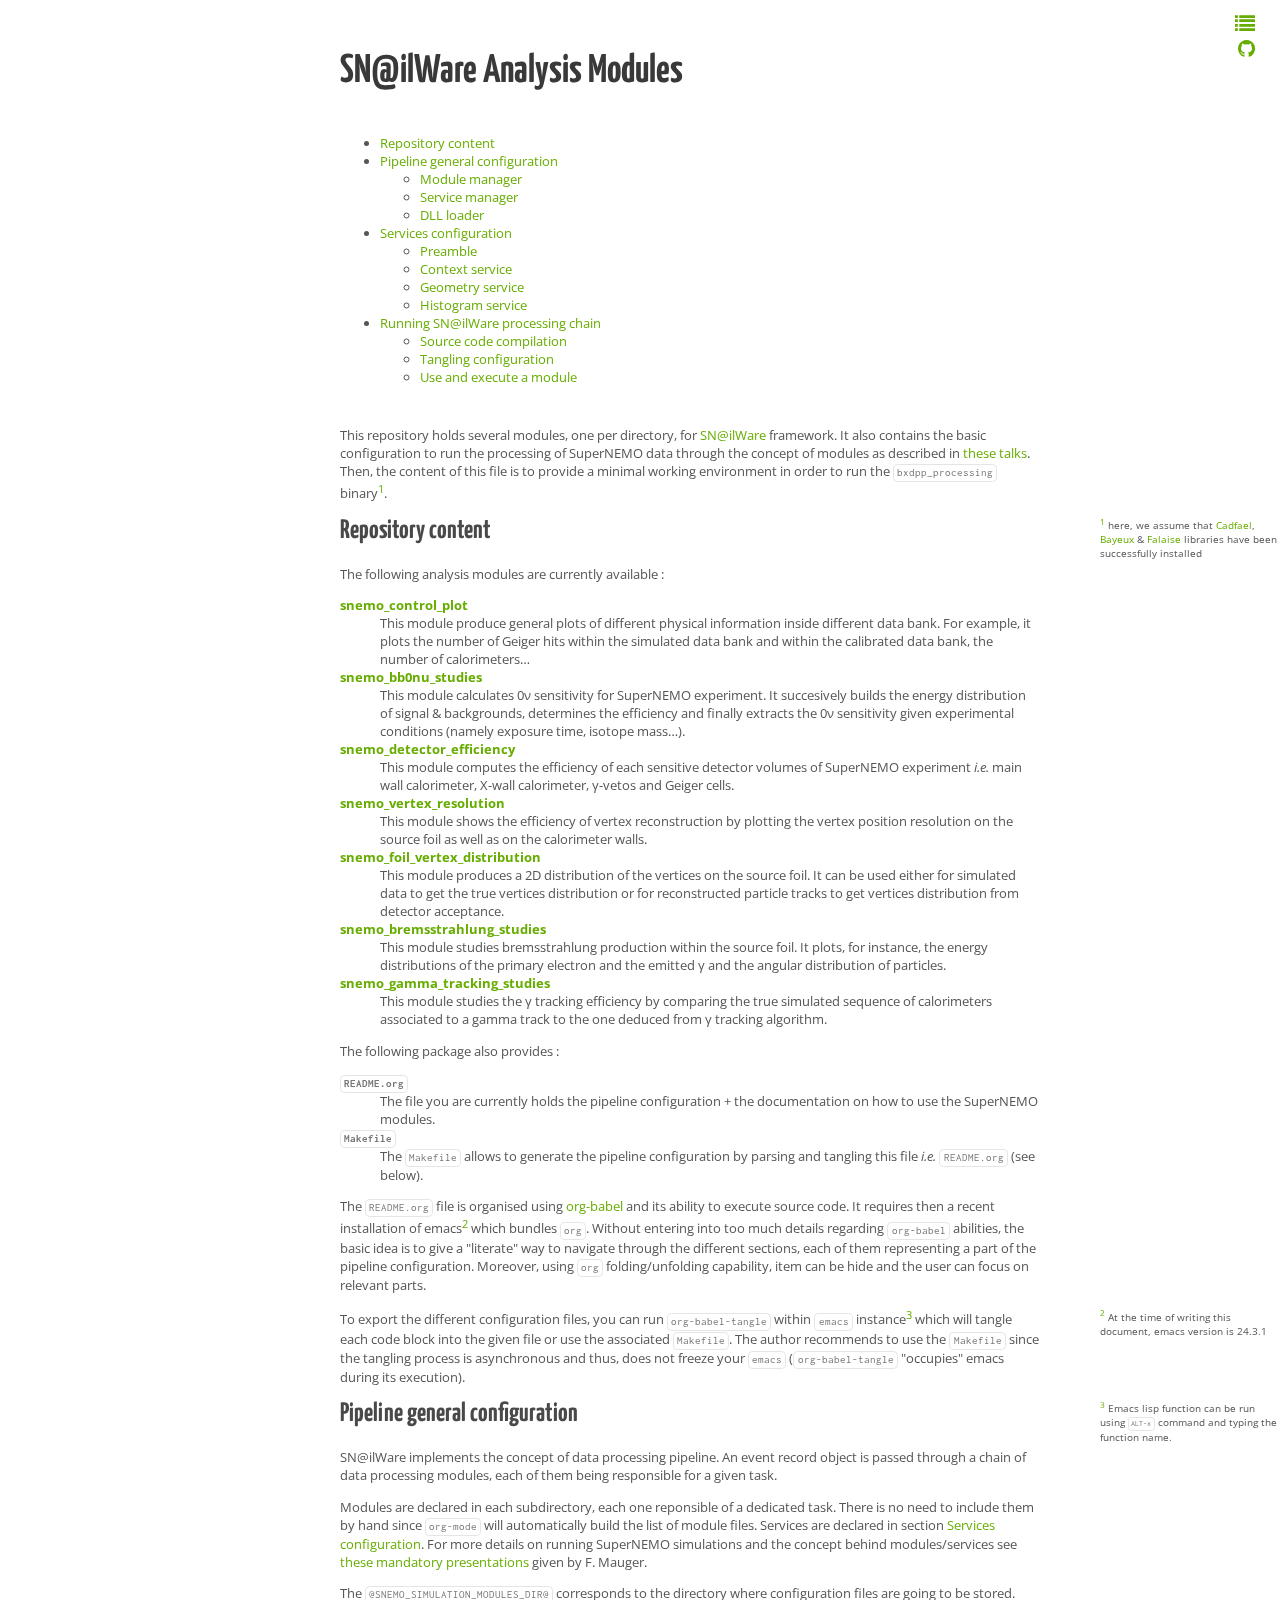
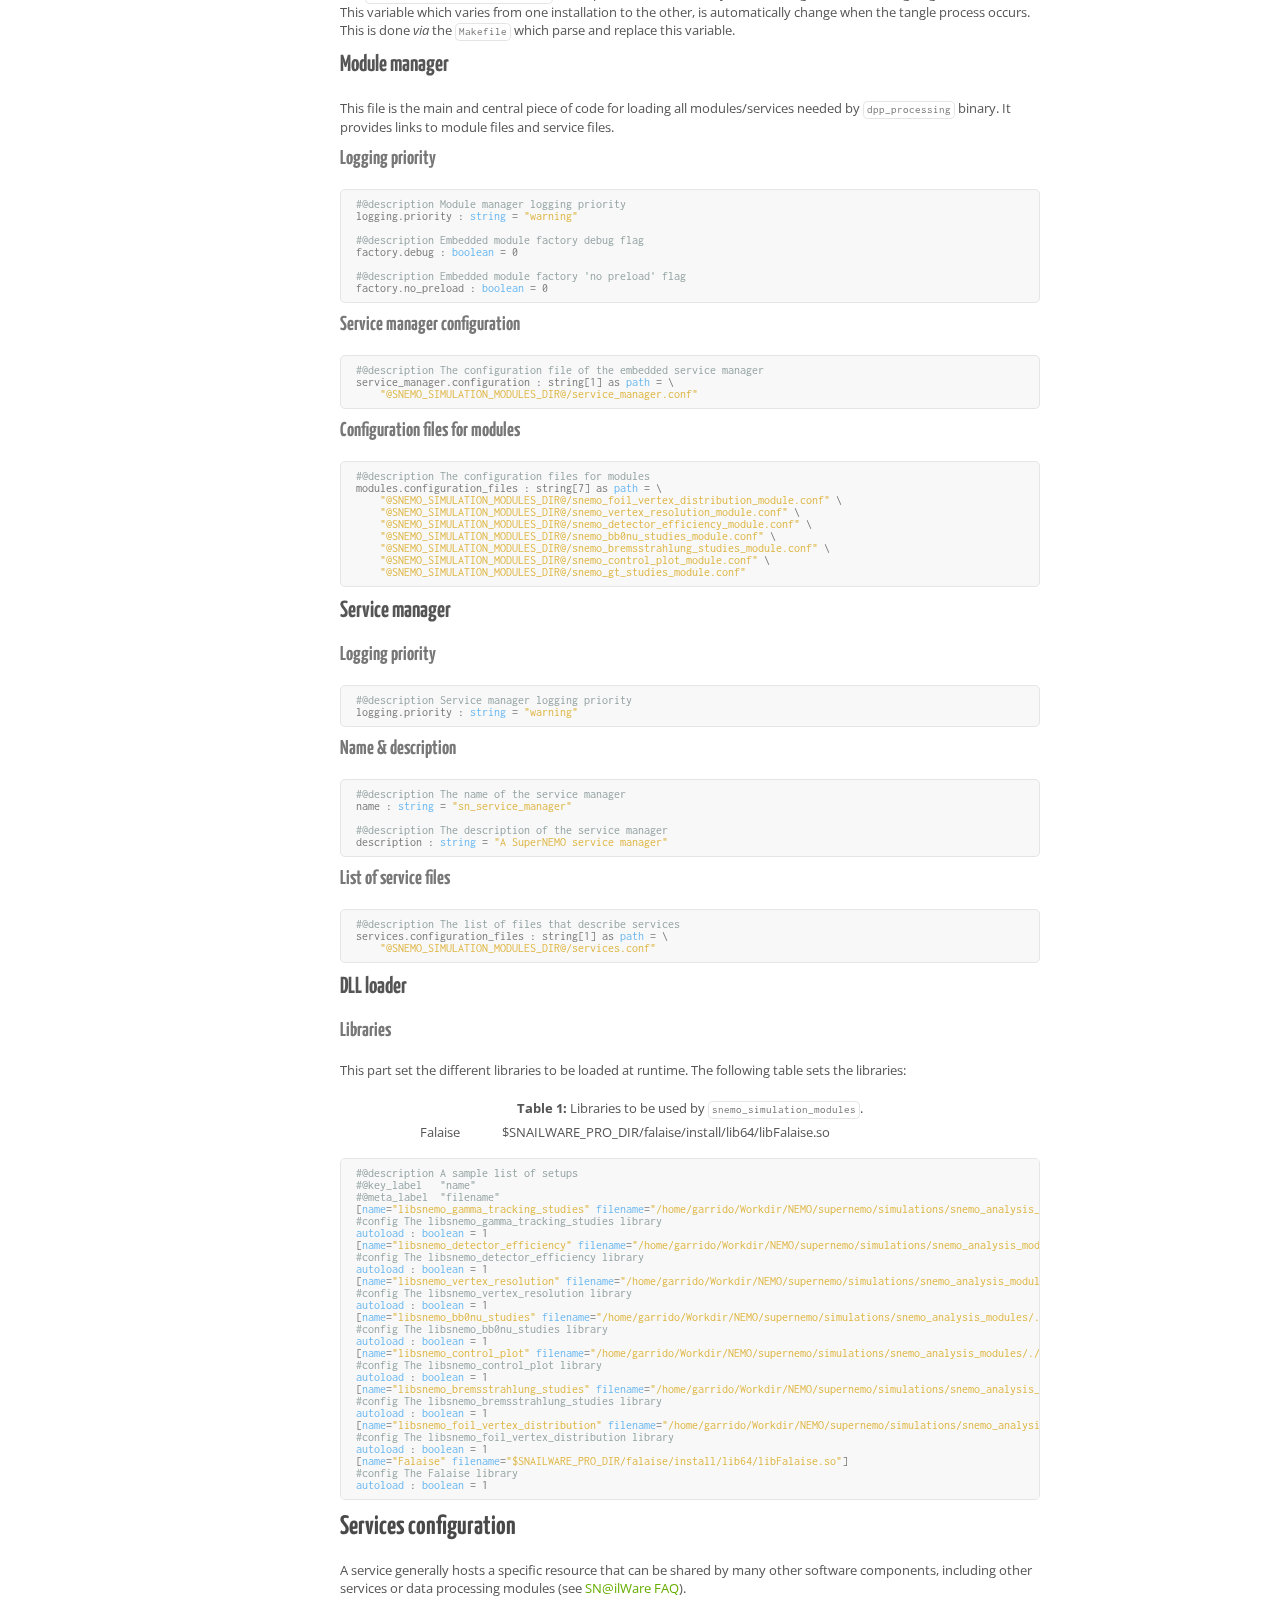
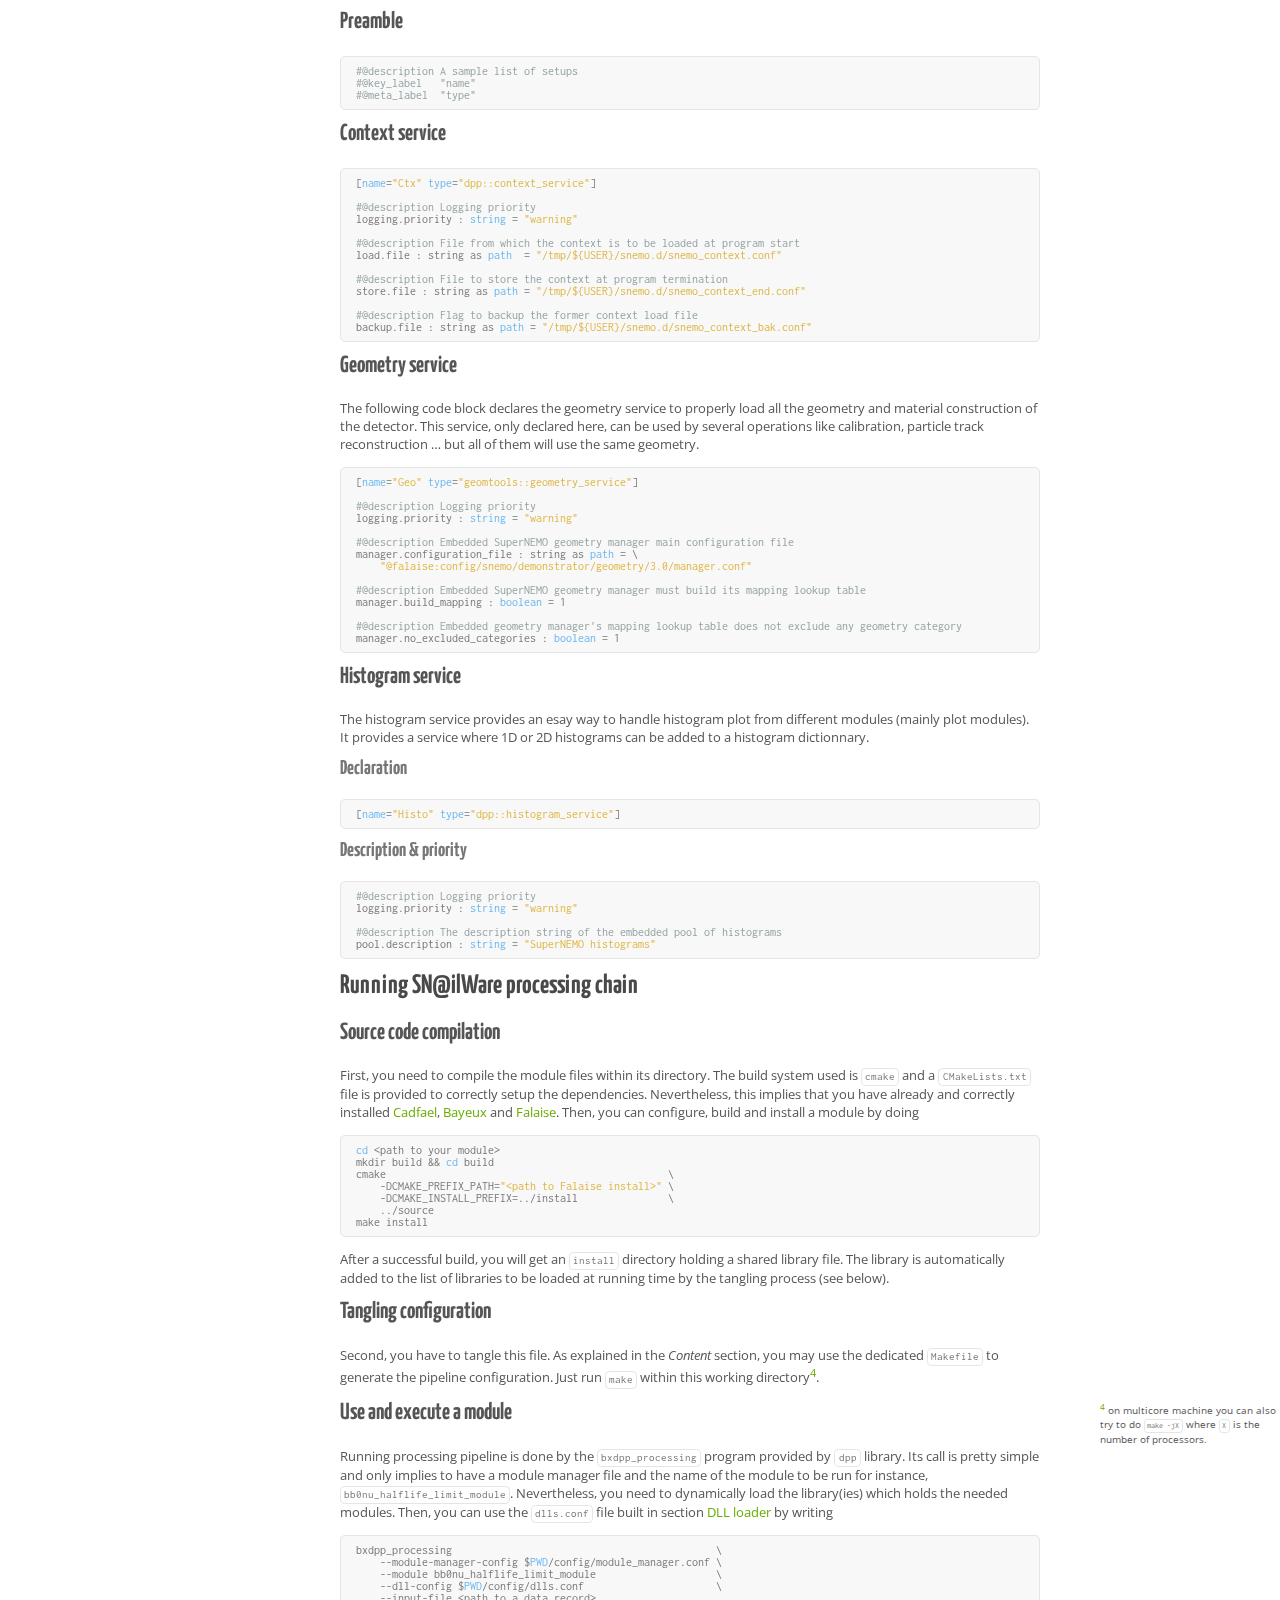
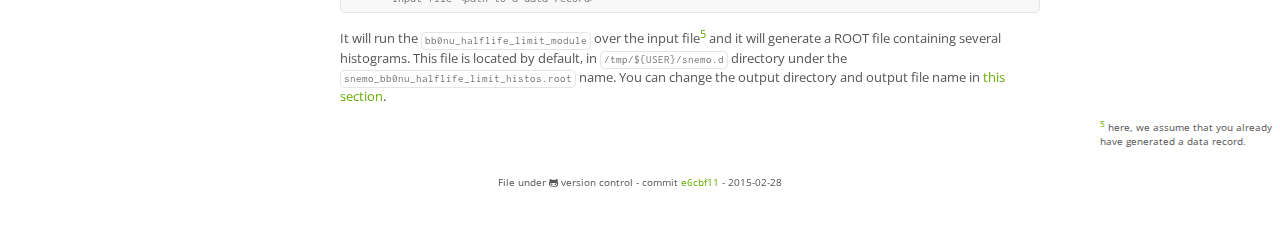
==== commit 58923e9f: "update doc" ====
--- a/index.html
+++ b/index.html
@@ -3,7 +3,7 @@
 "http://www.w3.org/TR/xhtml1/DTD/xhtml1-strict.dtd">
 <html xmlns="http://www.w3.org/1999/xhtml" lang="en" xml:lang="en">
 <head>
-<title>SN@ilWare Simulation Modules</title>
+<title>SN@ilWare Analysis Modules</title>
 <meta  http-equiv="Content-Type" content="text/html;charset=utf-8" />
 <meta  name="generator" content="Org-mode" />
 <meta  name="author" content="Xavier Garrido" />
@@ -79,35 +79,35 @@
 </head>
 <body onload="randomLinkColor();displayTOC();"><div id="toc"></div>
 <div id="preamble" class="status">
- <a href="https://github.com/xgarrido/snemo_simulation_modules"><i class="fa fa-github"></i></a><br/> 
+ <a href="https://github.com/xgarrido/snemo_analysis_modules"><i class="fa fa-github"></i></a><br/> 
 </div>
 <div id="content">
-<h1 class="title">SN@ilWare Simulation Modules</h1>
+<h1 class="title">SN@ilWare Analysis Modules</h1>
 <div id="table-of-contents">
 <h2></h2>
 <div id="text-table-of-contents">
 <ul>
-<li><a href="#sec-1">Repository content</a></li>
-<li><a href="#sec-2">Pipeline general configuration</a>
+<li><a href="#unnumbered-1">Repository content</a></li>
+<li><a href="#unnumbered-2">Pipeline general configuration</a>
 <ul>
-<li><a href="#sec-2-1">Module manager</a></li>
-<li><a href="#sec-2-2">Service manager</a></li>
-<li><a href="#sec-2-3">DLL loader</a></li>
+<li><a href="#unnumbered-3">Module manager</a></li>
+<li><a href="#unnumbered-7">Service manager</a></li>
+<li><a href="#unnumbered-11">DLL loader</a></li>
 </ul>
 </li>
-<li><a href="#sec-3">Services configuration</a>
+<li><a href="#unnumbered-13">Services configuration</a>
 <ul>
-<li><a href="#sec-3-1">Preamble</a></li>
-<li><a href="#sec-3-2">Context service</a></li>
-<li><a href="#sec-3-3">Geometry service</a></li>
-<li><a href="#sec-3-4">Histogram service</a></li>
+<li><a href="#unnumbered-14">Preamble</a></li>
+<li><a href="#unnumbered-15">Context service</a></li>
+<li><a href="#unnumbered-16">Geometry service</a></li>
+<li><a href="#unnumbered-17">Histogram service</a></li>
 </ul>
 </li>
-<li><a href="#sec-4">Running SN@ilWare processing chain</a>
+<li><a href="#unnumbered-20">Running SN@ilWare processing chain</a>
 <ul>
-<li><a href="#sec-4-1">Source code compilation</a></li>
-<li><a href="#sec-4-2">Tangling configuration</a></li>
-<li><a href="#sec-4-3">Use and execute a module</a></li>
+<li><a href="#unnumbered-21">Source code compilation</a></li>
+<li><a href="#unnumbered-22">Tangling configuration</a></li>
+<li><a href="#unnumbered-23">Use and execute a module</a></li>
 </ul>
 </li>
 </ul>
@@ -122,9 +122,9 @@
  <div class="footdef"><sup><a id="fn.1" class="footnum" href="#fnr.1">1</a></sup> <p class="footpara"> here, we assume that <a href="https://nemo.lpc-caen.in2p3.fr/wiki/Software/Cadfael">Cadfael</a>, <a href="https://nemo.lpc-caen.in2p3.fr/wiki/Software/Bayeux">Bayeux</a> &amp; <a href="https://nemo.lpc-caen.in2p3.fr/wiki/Software/Falaise">Falaise</a> libraries have been successfully installed </p><br/></div>
 </p>
 
-<div id="outline-container-sec-1" class="outline-2">
-<h2 id="sec-1">Repository content</h2>
-<div class="outline-text-2" id="text-1">
+<div id="outline-container-unnumbered-1" class="outline-2">
+<h2 id="unnumbered-1">Repository content</h2>
+<div class="outline-text-2" id="text-unnumbered-1">
 <p>
 The following analysis modules are currently available :
 </p>
@@ -133,22 +133,29 @@
 <dt><a href="./snemo_control_plot/README.html">snemo_control_plot</a></dt><dd>This module produce general plots of different
 physical information inside different data bank. For example, it plots the
 number of Geiger hits within the simulated data bank and within the
-calibrated data bank, the number of calorimeters&#x2026;
-</dd>
+calibrated data bank, the number of calorimeters&#x2026;</dd>
 <dt><a href="./snemo_bb0nu_studies/README.html">snemo_bb0nu_studies</a></dt><dd>This module calculates 0&nu; sensitivity for SuperNEMO
 experiment. It succesively builds the energy distribution of signal &amp;
 backgrounds, determines the efficiency and finally extracts the 0&nu;
 sensitivity given experimental conditions (namely exposure time, isotope
-mass&#x2026;).
-</dd>
+mass&#x2026;).</dd>
 <dt><a href="./snemo_detector_efficiency/README.html">snemo_detector_efficiency</a></dt><dd>This module computes the efficiency of each
 sensitive detector volumes of SuperNEMO experiment <i>i.e.</i> main wall
-calorimeter, X-wall calorimeter, &gamma;-vetos and Geiger cells.
-</dd>
+calorimeter, X-wall calorimeter, &gamma;-vetos and Geiger cells.</dd>
 <dt><a href="./snemo_vertex_resolution/README.html">snemo_vertex_resolution</a></dt><dd>This module shows the efficiency of vertex
 reconstruction by plotting the vertex position resolution on the source
-foil as well as on the calorimeter walls.
-</dd>
+foil as well as on the calorimeter walls.</dd>
+<dt><a href="./snemo_foil_vertex_distribution/README.html">snemo_foil_vertex_distribution</a></dt><dd>This module produces a 2D distribution of
+the vertices on the source foil. It can be used either for simulated data
+to get the true vertices distribution or for reconstructed particle tracks
+to get vertices distribution from detector acceptance.</dd>
+<dt><a href="./snemo_bremsstrahlung_studies/README.html">snemo_bremsstrahlung_studies</a></dt><dd>This module studies bremsstrahlung production
+within the source foil. It plots, for instance, the energy distributions of
+the primary electron and the emitted &gamma; and the angular distribution of
+particles.</dd>
+<dt><a href="./snemo_gamma_tracking_studies/README.html">snemo_gamma_tracking_studies</a></dt><dd>This module studies the &gamma; tracking
+efficiency by comparing the true simulated sequence of calorimeters
+associated to a gamma track to the one deduced from &gamma; tracking algorithm.</dd>
 </dl>
 
 <p>
@@ -157,11 +164,9 @@
 
 <dl class="org-dl">
 <dt><code>README.org</code></dt><dd>The file you are currently holds the pipeline configuration +
-the documentation on how to use the SuperNEMO modules.
-</dd>
+the documentation on how to use the SuperNEMO modules.</dd>
 <dt><code>Makefile</code></dt><dd>The <code>Makefile</code> allows to generate the pipeline configuration by
-parsing and tangling this file <i>i.e.</i> <code>README.org</code> (see below).
-</dd>
+parsing and tangling this file <i>i.e.</i> <code>README.org</code> (see below).</dd>
 </dl>
 
 <p>
@@ -186,9 +191,9 @@
 </div>
 </div>
 
-<div id="outline-container-sec-2" class="outline-2">
-<h2 id="sec-2">Pipeline general configuration</h2>
-<div class="outline-text-2" id="text-2">
+<div id="outline-container-unnumbered-2" class="outline-2">
+<h2 id="unnumbered-2">Pipeline general configuration</h2>
+<div class="outline-text-2" id="text-unnumbered-2">
 <p>
 SN@ilWare implements the concept of data processing pipeline. An event record
 object is passed through a chain of data processing modules, each of them being
@@ -199,7 +204,7 @@
 Modules are declared in each subdirectory, each one reponsible of a dedicated
 task. There is no need to include them by hand since <code>org-mode</code> will
 automatically build the list of module files. Services are declared in section
-<a href="#sec-3">Services configuration</a>. For more details on running SuperNEMO simulations and
+<a href="#unnumbered-13">Services configuration</a>. For more details on running SuperNEMO simulations and
 the concept behind modules/services see <a href="http://nile.hep.utexas.edu/cgi-bin/DocDB/ut-nemo/private/ShowDocument?docid=1889">these mandatory presentations</a> given by
 F. Mauger.
 </p>
@@ -212,18 +217,18 @@
 </p>
 </div>
 
-<div id="outline-container-sec-2-1" class="outline-3">
-<h3 id="sec-2-1">Module manager</h3>
-<div class="outline-text-3" id="text-2-1">
+<div id="outline-container-unnumbered-3" class="outline-3">
+<h3 id="unnumbered-3">Module manager</h3>
+<div class="outline-text-3" id="text-unnumbered-3">
 <p>
 This file is the main and central piece of code for loading all modules/services
 needed by <code>dpp_processing</code> binary. It provides links to module files and
 service files.
 </p>
 </div>
-<div id="outline-container-sec-2-1-1" class="outline-4">
-<h4 id="sec-2-1-1">Logging priority</h4>
-<div class="outline-text-4" id="text-2-1-1">
+<div id="outline-container-unnumbered-4" class="outline-4">
+<h4 id="unnumbered-4">Logging priority</h4>
+<div class="outline-text-4" id="text-unnumbered-4">
 <div class="org-src-container">
 
 <pre class="src src-sh"><span class="org-comment-delimiter">#</span><span class="org-comment">@description Module manager logging priority</span>
@@ -239,9 +244,9 @@
 </div>
 </div>
 
-<div id="outline-container-sec-2-1-2" class="outline-4">
-<h4 id="sec-2-1-2">Service manager configuration</h4>
-<div class="outline-text-4" id="text-2-1-2">
+<div id="outline-container-unnumbered-5" class="outline-4">
+<h4 id="unnumbered-5">Service manager configuration</h4>
+<div class="outline-text-4" id="text-unnumbered-5">
 <div class="org-src-container">
 
 <pre class="src src-sh"><span class="org-comment-delimiter">#</span><span class="org-comment">@description The configuration file of the embedded service manager</span>
@@ -252,30 +257,33 @@
 </div>
 </div>
 
-<div id="outline-container-sec-2-1-3" class="outline-4">
-<h4 id="sec-2-1-3">Configuration files for modules</h4>
-<div class="outline-text-4" id="text-2-1-3">
+<div id="outline-container-unnumbered-6" class="outline-4">
+<h4 id="unnumbered-6">Configuration files for modules</h4>
+<div class="outline-text-4" id="text-unnumbered-6">
 <div class="org-src-container">
 
 <pre class="src src-sh"><span class="org-comment-delimiter">#</span><span class="org-comment">@description The configuration files for modules</span>
-modules.configuration_files : string[4] as <span class="org-variable-name">path</span> = <span class="org-sh-escaped-newline">\</span>
+modules.configuration_files : string[7] as <span class="org-variable-name">path</span> = <span class="org-sh-escaped-newline">\</span>
+    <span class="org-string">"@SNEMO_SIMULATION_MODULES_DIR@/snemo_foil_vertex_distribution_module.conf"</span> <span class="org-sh-escaped-newline">\</span>
     <span class="org-string">"@SNEMO_SIMULATION_MODULES_DIR@/snemo_vertex_resolution_module.conf"</span> <span class="org-sh-escaped-newline">\</span>
     <span class="org-string">"@SNEMO_SIMULATION_MODULES_DIR@/snemo_detector_efficiency_module.conf"</span> <span class="org-sh-escaped-newline">\</span>
     <span class="org-string">"@SNEMO_SIMULATION_MODULES_DIR@/snemo_bb0nu_studies_module.conf"</span> <span class="org-sh-escaped-newline">\</span>
-    <span class="org-string">"@SNEMO_SIMULATION_MODULES_DIR@/snemo_control_plot_module.conf"</span>
-</pre>
-</div>
-</div>
-</div>
-</div>
-
-<div id="outline-container-sec-2-2" class="outline-3">
-<h3 id="sec-2-2">Service manager</h3>
-<div class="outline-text-3" id="text-2-2">
-</div>
-<div id="outline-container-sec-2-2-1" class="outline-4">
-<h4 id="sec-2-2-1">Logging priority</h4>
-<div class="outline-text-4" id="text-2-2-1">
+    <span class="org-string">"@SNEMO_SIMULATION_MODULES_DIR@/snemo_bremsstrahlung_studies_module.conf"</span> <span class="org-sh-escaped-newline">\</span>
+    <span class="org-string">"@SNEMO_SIMULATION_MODULES_DIR@/snemo_control_plot_module.conf"</span> <span class="org-sh-escaped-newline">\</span>
+    <span class="org-string">"@SNEMO_SIMULATION_MODULES_DIR@/snemo_gt_studies_module.conf"</span>
+</pre>
+</div>
+</div>
+</div>
+</div>
+
+<div id="outline-container-unnumbered-7" class="outline-3">
+<h3 id="unnumbered-7">Service manager</h3>
+<div class="outline-text-3" id="text-unnumbered-7">
+</div>
+<div id="outline-container-unnumbered-8" class="outline-4">
+<h4 id="unnumbered-8">Logging priority</h4>
+<div class="outline-text-4" id="text-unnumbered-8">
 <div class="org-src-container">
 
 <pre class="src src-sh"><span class="org-comment-delimiter">#</span><span class="org-comment">@description Service manager logging priority</span>
@@ -284,9 +292,9 @@
 </div>
 </div>
 </div>
-<div id="outline-container-sec-2-2-2" class="outline-4">
-<h4 id="sec-2-2-2">Name &amp; description</h4>
-<div class="outline-text-4" id="text-2-2-2">
+<div id="outline-container-unnumbered-9" class="outline-4">
+<h4 id="unnumbered-9">Name &amp; description</h4>
+<div class="outline-text-4" id="text-unnumbered-9">
 <div class="org-src-container">
 
 <pre class="src src-sh"><span class="org-comment-delimiter">#</span><span class="org-comment">@description The name of the service manager</span>
@@ -298,9 +306,9 @@
 </div>
 </div>
 </div>
-<div id="outline-container-sec-2-2-3" class="outline-4">
-<h4 id="sec-2-2-3">List of service files</h4>
-<div class="outline-text-4" id="text-2-2-3">
+<div id="outline-container-unnumbered-10" class="outline-4">
+<h4 id="unnumbered-10">List of service files</h4>
+<div class="outline-text-4" id="text-unnumbered-10">
 <div class="org-src-container">
 
 <pre class="src src-sh"><span class="org-comment-delimiter">#</span><span class="org-comment">@description The list of files that describe services</span>
@@ -312,12 +320,12 @@
 </div>
 </div>
 
-<div id="outline-container-sec-2-3" class="outline-3">
-<h3 id="sec-2-3">DLL loader</h3>
-<div class="outline-text-3" id="text-2-3">
-</div><div id="outline-container-sec-2-3-1" class="outline-4">
-<h4 id="sec-2-3-1">Libraries</h4>
-<div class="outline-text-4" id="text-2-3-1">
+<div id="outline-container-unnumbered-11" class="outline-3">
+<h3 id="unnumbered-11">DLL loader</h3>
+<div class="outline-text-3" id="text-unnumbered-11">
+</div><div id="outline-container-unnumbered-12" class="outline-4">
+<h4 id="unnumbered-12">Libraries</h4>
+<div class="outline-text-4" id="text-unnumbered-12">
 <p>
 This part set the different libraries to be loaded at runtime. The following
 table sets the libraries:
@@ -344,14 +352,26 @@
 <pre class="src src-sh"><span class="org-comment-delimiter">#</span><span class="org-comment">@description A sample list of setups</span>
 <span class="org-comment-delimiter">#</span><span class="org-comment">@key_label   "name"</span>
 <span class="org-comment-delimiter">#</span><span class="org-comment">@meta_label  "filename"</span>
-[<span class="org-variable-name">name</span>=<span class="org-string">"libsnemo_detector_efficiency"</span> <span class="org-variable-name">filename</span>=<span class="org-string">"/home/garrido/Workdir/NEMO/supernemo/simulations/snemo_simulation_modules/./snemo_detector_efficiency/install/lib/libsnemo_detector_efficiency.so"</span>]
+[<span class="org-variable-name">name</span>=<span class="org-string">"libsnemo_gamma_tracking_studies"</span> <span class="org-variable-name">filename</span>=<span class="org-string">"/home/garrido/Workdir/NEMO/supernemo/simulations/snemo_analysis_modules/./snemo_gamma_tracking_studies/install/lib/libsnemo_gamma_tracking_studies.so"</span>]
+<span class="org-comment-delimiter">#</span><span class="org-comment">config The libsnemo_gamma_tracking_studies library</span>
+<span class="org-builtin">autoload</span> : <span class="org-variable-name">boolean</span> = 1
+[<span class="org-variable-name">name</span>=<span class="org-string">"libsnemo_detector_efficiency"</span> <span class="org-variable-name">filename</span>=<span class="org-string">"/home/garrido/Workdir/NEMO/supernemo/simulations/snemo_analysis_modules/./snemo_detector_efficiency/install/lib/libsnemo_detector_efficiency.so"</span>]
 <span class="org-comment-delimiter">#</span><span class="org-comment">config The libsnemo_detector_efficiency library</span>
 <span class="org-builtin">autoload</span> : <span class="org-variable-name">boolean</span> = 1
-[<span class="org-variable-name">name</span>=<span class="org-string">"libsnemo_vertex_resolution"</span> <span class="org-variable-name">filename</span>=<span class="org-string">"/home/garrido/Workdir/NEMO/supernemo/simulations/snemo_simulation_modules/./snemo_vertex_resolution/install/lib/libsnemo_vertex_resolution.so"</span>]
+[<span class="org-variable-name">name</span>=<span class="org-string">"libsnemo_vertex_resolution"</span> <span class="org-variable-name">filename</span>=<span class="org-string">"/home/garrido/Workdir/NEMO/supernemo/simulations/snemo_analysis_modules/./snemo_vertex_resolution/install/lib/libsnemo_vertex_resolution.so"</span>]
 <span class="org-comment-delimiter">#</span><span class="org-comment">config The libsnemo_vertex_resolution library</span>
 <span class="org-builtin">autoload</span> : <span class="org-variable-name">boolean</span> = 1
-[<span class="org-variable-name">name</span>=<span class="org-string">"libsnemo_bb0nu_studies"</span> <span class="org-variable-name">filename</span>=<span class="org-string">"/home/garrido/Workdir/NEMO/supernemo/simulations/snemo_simulation_modules/./snemo_bb0nu_studies/install/lib/libsnemo_bb0nu_studies.so"</span>]
+[<span class="org-variable-name">name</span>=<span class="org-string">"libsnemo_bb0nu_studies"</span> <span class="org-variable-name">filename</span>=<span class="org-string">"/home/garrido/Workdir/NEMO/supernemo/simulations/snemo_analysis_modules/./snemo_bb0nu_studies/install/lib/libsnemo_bb0nu_studies.so"</span>]
 <span class="org-comment-delimiter">#</span><span class="org-comment">config The libsnemo_bb0nu_studies library</span>
+<span class="org-builtin">autoload</span> : <span class="org-variable-name">boolean</span> = 1
+[<span class="org-variable-name">name</span>=<span class="org-string">"libsnemo_control_plot"</span> <span class="org-variable-name">filename</span>=<span class="org-string">"/home/garrido/Workdir/NEMO/supernemo/simulations/snemo_analysis_modules/./snemo_control_plot/install/lib/libsnemo_control_plot.so"</span>]
+<span class="org-comment-delimiter">#</span><span class="org-comment">config The libsnemo_control_plot library</span>
+<span class="org-builtin">autoload</span> : <span class="org-variable-name">boolean</span> = 1
+[<span class="org-variable-name">name</span>=<span class="org-string">"libsnemo_bremsstrahlung_studies"</span> <span class="org-variable-name">filename</span>=<span class="org-string">"/home/garrido/Workdir/NEMO/supernemo/simulations/snemo_analysis_modules/./snemo_bremsstrahlung_studies/install/lib/libsnemo_bremsstrahlung_studies.so"</span>]
+<span class="org-comment-delimiter">#</span><span class="org-comment">config The libsnemo_bremsstrahlung_studies library</span>
+<span class="org-builtin">autoload</span> : <span class="org-variable-name">boolean</span> = 1
+[<span class="org-variable-name">name</span>=<span class="org-string">"libsnemo_foil_vertex_distribution"</span> <span class="org-variable-name">filename</span>=<span class="org-string">"/home/garrido/Workdir/NEMO/supernemo/simulations/snemo_analysis_modules/./snemo_foil_vertex_distribution/install/lib/libsnemo_foil_vertex_distribution.so"</span>]
+<span class="org-comment-delimiter">#</span><span class="org-comment">config The libsnemo_foil_vertex_distribution library</span>
 <span class="org-builtin">autoload</span> : <span class="org-variable-name">boolean</span> = 1
 [<span class="org-variable-name">name</span>=<span class="org-string">"Falaise"</span> <span class="org-variable-name">filename</span>=<span class="org-string">"$SNAILWARE_PRO_DIR/falaise/install/lib64/libFalaise.so"</span>]
 <span class="org-comment-delimiter">#</span><span class="org-comment">config The Falaise library</span>
@@ -363,9 +383,9 @@
 </div>
 </div>
 
-<div id="outline-container-sec-3" class="outline-2">
-<h2 id="sec-3">Services configuration</h2>
-<div class="outline-text-2" id="text-3">
+<div id="outline-container-unnumbered-13" class="outline-2">
+<h2 id="unnumbered-13">Services configuration</h2>
+<div class="outline-text-2" id="text-unnumbered-13">
 <p>
 A service generally hosts a specific resource that can be shared by many other
 software components, including other services or data processing modules (see
@@ -373,9 +393,9 @@
 </p>
 </div>
 
-<div id="outline-container-sec-3-1" class="outline-3">
-<h3 id="sec-3-1">Preamble</h3>
-<div class="outline-text-3" id="text-3-1">
+<div id="outline-container-unnumbered-14" class="outline-3">
+<h3 id="unnumbered-14">Preamble</h3>
+<div class="outline-text-3" id="text-unnumbered-14">
 <div class="org-src-container">
 
 <pre class="src src-sh"><span class="org-comment-delimiter">#</span><span class="org-comment">@description A sample list of setups</span>
@@ -386,9 +406,9 @@
 </div>
 </div>
 
-<div id="outline-container-sec-3-2" class="outline-3">
-<h3 id="sec-3-2">Context service</h3>
-<div class="outline-text-3" id="text-3-2">
+<div id="outline-container-unnumbered-15" class="outline-3">
+<h3 id="unnumbered-15">Context service</h3>
+<div class="outline-text-3" id="text-unnumbered-15">
 <div class="org-src-container">
 
 <pre class="src src-sh">[<span class="org-variable-name">name</span>=<span class="org-string">"Ctx"</span> <span class="org-variable-name">type</span>=<span class="org-string">"dpp::context_service"</span>]
@@ -409,9 +429,9 @@
 </div>
 </div>
 
-<div id="outline-container-sec-3-3" class="outline-3">
-<h3 id="sec-3-3">Geometry service</h3>
-<div class="outline-text-3" id="text-3-3">
+<div id="outline-container-unnumbered-16" class="outline-3">
+<h3 id="unnumbered-16">Geometry service</h3>
+<div class="outline-text-3" id="text-unnumbered-16">
 <p>
 The following code block declares the geometry service to properly load all the
 geometry and material construction of the detector. This service, only declared
@@ -440,9 +460,9 @@
 </div>
 </div>
 
-<div id="outline-container-sec-3-4" class="outline-3">
-<h3 id="sec-3-4">Histogram service</h3>
-<div class="outline-text-3" id="text-3-4">
+<div id="outline-container-unnumbered-17" class="outline-3">
+<h3 id="unnumbered-17">Histogram service</h3>
+<div class="outline-text-3" id="text-unnumbered-17">
 <p>
 The histogram service provides an esay way to handle histogram plot from
 different modules (mainly plot modules). It provides a service where 1D or 2D
@@ -450,9 +470,9 @@
 </p>
 </div>
 
-<div id="outline-container-sec-3-4-1" class="outline-4">
-<h4 id="sec-3-4-1">Declaration</h4>
-<div class="outline-text-4" id="text-3-4-1">
+<div id="outline-container-unnumbered-18" class="outline-4">
+<h4 id="unnumbered-18">Declaration</h4>
+<div class="outline-text-4" id="text-unnumbered-18">
 <div class="org-src-container">
 
 <pre class="src src-sh">[<span class="org-variable-name">name</span>=<span class="org-string">"Histo"</span> <span class="org-variable-name">type</span>=<span class="org-string">"dpp::histogram_service"</span>]
@@ -460,9 +480,9 @@
 </div>
 </div>
 </div>
-<div id="outline-container-sec-3-4-2" class="outline-4">
-<h4 id="sec-3-4-2">Description &amp; priority</h4>
-<div class="outline-text-4" id="text-3-4-2">
+<div id="outline-container-unnumbered-19" class="outline-4">
+<h4 id="unnumbered-19">Description &amp; priority</h4>
+<div class="outline-text-4" id="text-unnumbered-19">
 <div class="org-src-container">
 
 <pre class="src src-sh"><span class="org-comment-delimiter">#</span><span class="org-comment">@description Logging priority</span>
@@ -476,12 +496,12 @@
 </div>
 </div>
 </div>
-<div id="outline-container-sec-4" class="outline-2">
-<h2 id="sec-4">Running SN@ilWare processing chain</h2>
-<div class="outline-text-2" id="text-4">
-</div><div id="outline-container-sec-4-1" class="outline-3">
-<h3 id="sec-4-1">Source code compilation</h3>
-<div class="outline-text-3" id="text-4-1">
+<div id="outline-container-unnumbered-20" class="outline-2">
+<h2 id="unnumbered-20">Running SN@ilWare processing chain</h2>
+<div class="outline-text-2" id="text-unnumbered-20">
+</div><div id="outline-container-unnumbered-21" class="outline-3">
+<h3 id="unnumbered-21">Source code compilation</h3>
+<div class="outline-text-3" id="text-unnumbered-21">
 <p>
 First, you need to compile the module files within its directory. The build
 system used is <code>cmake</code> and a <code>CMakeLists.txt</code> file is provided to correctly
@@ -509,9 +529,9 @@
 </div>
 </div>
 
-<div id="outline-container-sec-4-2" class="outline-3">
-<h3 id="sec-4-2">Tangling configuration</h3>
-<div class="outline-text-3" id="text-4-2">
+<div id="outline-container-unnumbered-22" class="outline-3">
+<h3 id="unnumbered-22">Tangling configuration</h3>
+<div class="outline-text-3" id="text-unnumbered-22">
 <p>
 Second, you have to tangle this file. As explained in the <i>Content</i> section, you
 may use the dedicated <code>Makefile</code> to generate the pipeline configuration. Just
@@ -521,16 +541,16 @@
 </div>
 </div>
 
-<div id="outline-container-sec-4-3" class="outline-3">
-<h3 id="sec-4-3">Use and execute a module</h3>
-<div class="outline-text-3" id="text-4-3">
+<div id="outline-container-unnumbered-23" class="outline-3">
+<h3 id="unnumbered-23">Use and execute a module</h3>
+<div class="outline-text-3" id="text-unnumbered-23">
 <p>
 Running processing pipeline is done by the <code>bxdpp_processing</code> program provided
 by <code>dpp</code> library. Its call is pretty simple and only implies to have a module
 manager file and the name of the module to be run for instance,
 <code>bb0nu_halflife_limit_module</code>. Nevertheless, you need to dynamically load the
 library(ies) which holds the needed modules. Then, you can use the <code>dlls.conf</code>
-file built in section <a href="#sec-2-3">DLL loader</a> by writing
+file built in section <a href="#unnumbered-11">DLL loader</a> by writing
 </p>
 
 <div class="org-src-container">
@@ -567,7 +587,7 @@
 </div>
 </div></div>
 <div id="postamble" class="status">
-File under <i class="fa fa-github-alt"></i> version control - commit <a href="https://github.com/xgarrido/snemo_simulation_modules/commit/7a2c472f70e1fcf9ae235f8f0f7f9770ef93ff0c">7a2c472</a> - 2014-06-14
+File under <i class="fa fa-github-alt"></i> version control - commit <a href="https://github.com/xgarrido/snemo_analysis_modules/commit/e6cbf1127664651ff78016cf5d1f54a2cee9488c">e6cbf11</a> - 2015-02-28
 </div>
 </body>
 </html>
--- a/css/styles.css
+++ b/css/styles.css
@@ -43,6 +43,10 @@
 h4, h5, h6 {
     color:#777777;
     font-size: 150%;
+}
+
+#hidden {
+    display: none;
 }
 
 a {
@@ -106,6 +110,27 @@
     overflow-x: auto;
 }
 
+cite {
+    font-style: normal;
+}
+.tag {
+     display:inline-block;
+     white-space:no-wrap;
+     background:#67ad00;
+     color:#ffffff;
+     float: right;
+     font-size:.6em;
+     line-height:1.5em;
+     border:1px solid #e5e5e5;
+     -webkit-border-radius:0.4em;
+     -moz-border-radius:0.4em;
+     -ms-border-radius:0.4em;
+     -o-border-radius:0.4em;
+     border-radius:0.4em;
+     padding:0 .3em;
+     margin:-1px 0
+}
+
 table {
     width:80%;
     border-collapse:collapse;
@@ -149,21 +174,44 @@
     font-weight:700;
 }
 
+.cbox {
+    color:#67ad00;
+}
+
+.cbox p:before {
+    font-family: FontAwesome;
+    content: "\f02b ";
+    display: inline-block;
+    padding-right: 3px;
+}
+
+.question {
+    border-left:2px solid #67ad00;
+    margin:0;
+    padding:0 0 0 20px;
+    /*font-style:italic;*/
+}
+
 #table-of-contents {
     margin-bottom: 40px;
+}
+
+#table-of-contents .tag:hover {
+    opacity:0.75;
 }
 
 #toc {
     position: fixed;
     top: 10px;
     right: 20px;
+    z-index: 9999;
 }
 
 #toc .button {
     padding-right: 5px;
     position: fixed;
     right: inherit;
-    cursor: pointer;
+    cursor: default;
     font-size: 20px;
 }
 
@@ -172,6 +220,7 @@
     width: 0;
     margin-top: 35px;
     font-size: 11px;
+    display: none;
 }
 
 #toc:hover div {
@@ -183,6 +232,7 @@
     box-shadow: 0 1px 2px rgba(0,0,0,0.3);
     border-radius:4px;
     overflow: hidden;
+    display: block;
 }
 
 #toc ul {
@@ -281,6 +331,14 @@
     margin:0 0 20px;
 }
 
+.center {
+    text-align:center;
+}
+
+.underline {
+    font-weight: bold;
+}
+
 .footpara {
     display: inline;
 }
@@ -313,89 +371,6 @@
     background-color: rgba(0, 0, 0, 0.3);
 }
 
-header {
-    width:270px;
-    float:left;
-    position:fixed;
-}
-
-header ul {
-    list-style:none;
-    height:40px;
-
-    padding:0;
-
-    background: #eee;
-    background: -moz-linear-gradient(top, #f8f8f8 0%, #dddddd 100%);
-    background: -webkit-gradient(linear, left top, left bottom, color-stop(0%,#f8f8f8), color-stop(100%,#dddddd));
-    background: -webkit-linear-gradient(top, #f8f8f8 0%,#dddddd 100%);
-    background: -o-linear-gradient(top, #f8f8f8 0%,#dddddd 100%);
-    background: -ms-linear-gradient(top, #f8f8f8 0%,#dddddd 100%);
-    background: linear-gradient(top, #f8f8f8 0%,#dddddd 100%);
-
-    border-radius:5px;
-    border:1px solid #d2d2d2;
-    box-shadow:inset #fff 0 1px 0, inset rgba(0,0,0,0.03) 0 -1px 0;
-    width:270px;
-}
-
-header li {
-    width:89px;
-    float:left;
-    border-right:1px solid #d2d2d2;
-    height:40px;
-}
-
-header li:first-child a {
-    border-radius:5px 0 0 5px;
-}
-
-header li:last-child a {
-    border-radius:0 5px 5px 0;
-}
-
-header ul a {
-    line-height:1;
-    font-size:11px;
-    color:#999;
-    display:block;
-    text-align:center;
-    padding-top:6px;
-    height:34px;
-}
-
-header ul a:hover {
-    color:#999;
-    background: -moz-linear-gradient(top, #fff 0%, #ddd 100%);
-    background: -webkit-gradient(linear, left top, left bottom, color-stop(0%,#fff), color-stop(100%,#ddd));
-    background: -webkit-linear-gradient(top, #fff 0%,#ddd 100%);
-    background: -o-linear-gradient(top, #fff 0%,#ddd 100%);
-    background: -ms-linear-gradient(top, #fff 0%,#ddd 100%);
-    background: linear-gradient(top, #fff 0%,#ddd 100%);
-}
-
-header ul a:active {
-    -webkit-box-shadow: inset 0px 2px 2px 0px #ddd;
-    -moz-box-shadow: inset 0px 2px 2px 0px #ddd;
-    box-shadow: inset 0px 2px 2px 0px #ddd;
-}
-
-header ul li + li {
-    width:88px;
-    border-left:1px solid #fff;
-}
-
-header ul li + li + li {
-    border-right:none;
-    width:89px;
-}
-
-header ul a strong {
-    font-size:14px;
-    display:block;
-    color:#222;
-}
-
 footer {
     width:270px;
     float:left;
@@ -404,26 +379,13 @@
 }
 
 #preamble {
-    /* font-size:1.1em; */
-    text-transform:uppercase;
-    float:left;
-    margin-left:-6em;
-    width:15em;
-    text-align:right;
-    position:fixed;
-}
-
-#preamble a {
-    display:block;
-    padding:0.2em 1em;
-    color:#39c;
-}
-
-#preamble a:hover {
-    background-color:#39c;
-    text-decoration:none;
-    color:#f9f9f9;
-    -webkit-transition:color .2s linear;
+    position: fixed;
+    top: 35px;
+    right: 20px;
+    padding-right: 5px;
+    position: fixed;
+    cursor: pointer;
+    font-size: 20px;
 }
 
 #postamble {
